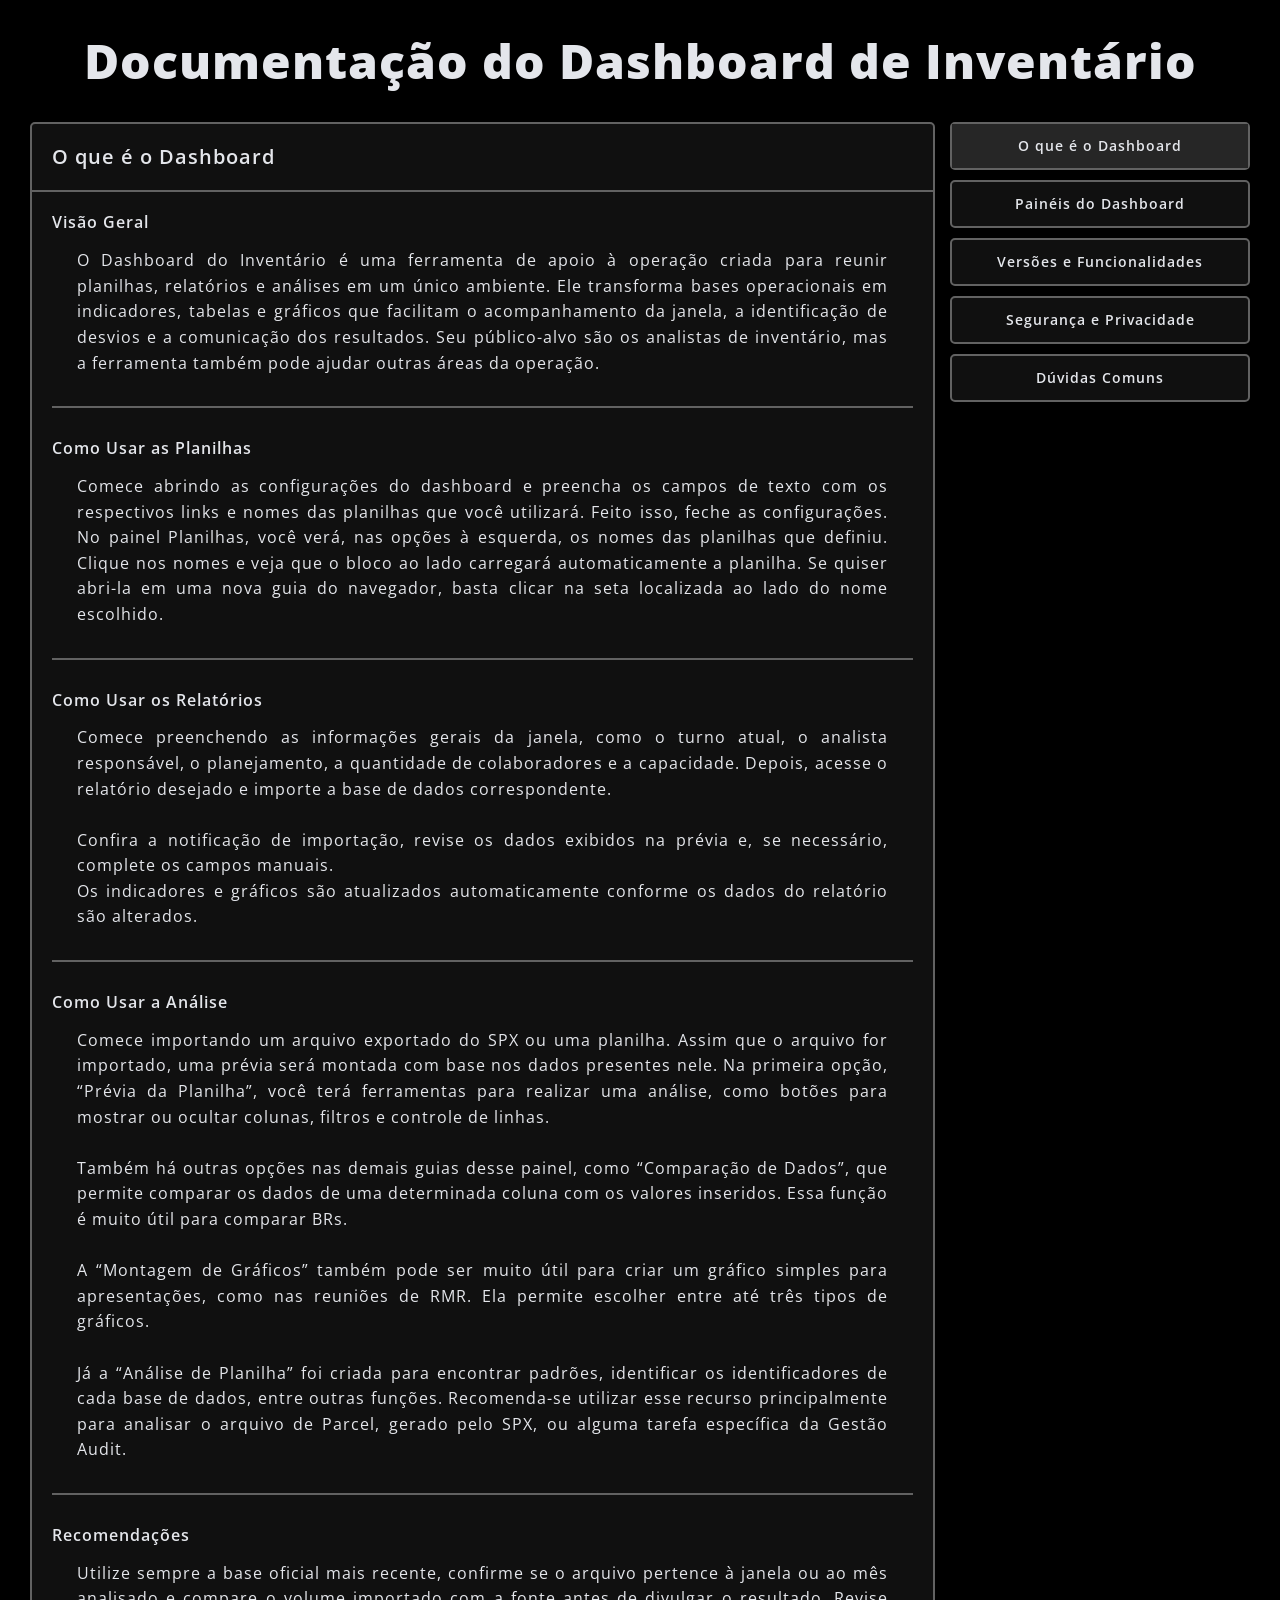
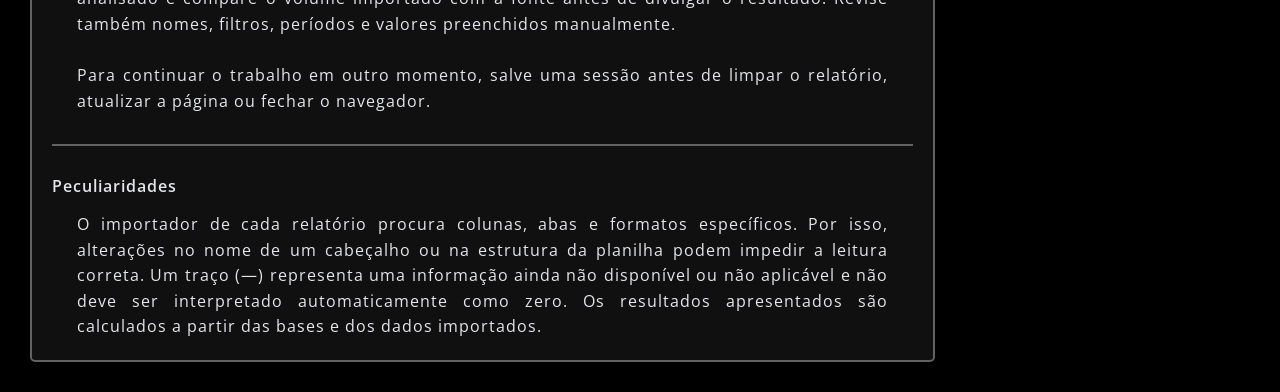
==== docs.html @ 28f61109 "update" ====
<!doctype html>
<html class="no-js" lang="pt-br">

    <!-- METADADOS DA PÁGINA -->

    <head>

        <!-- TAGS META -->

        <meta charset="utf-8" />
        <meta http-equiv="Content-Type" content="text/html; charset=utf-8" />
        <meta name="viewport" content="width=device-width, initial-scale=1.0" />
        <meta name="robots" content="nofollow, noindex, noimageindex, noarchive, nocache, nosnippet, notranslate" />

        <!-- TÍTULO DA PÁGINA -->

        <title>Documentação - Dashboard de Inventário</title>

        <!-- ICONE DO DASHBOARD -->

        <link rel="icon" href="images/geral-icons/hub-logo.svg">

        <!-- ARQUIVOS CSS -->

        <link rel="stylesheet" href="css/font-face.css">
        <link rel="stylesheet" href="css/reset-style.css">
        <link rel="stylesheet" href="css/dashboard-style.css">
        <link rel="stylesheet" href="css/docs.css">
    </head>	

    <!-- CONTEÚDO DA PÁGINA -->

    <body id="docs">

        <!--  -->

        <div class="main-title">
            <h1>Documentação do Dashboard de Inventário</h1>
        </div>

        <div class="flex-box-start">
            <div>
                <div class="tabs-content" data-tabs-content="docs-tabs">

                    <!-- DOCUMENTAÇÃO O QUE É DASHBOARD -->

                    <div class="tabs-panel is-active" id="docs-what-is-it">
                        <div class="title">
                            <h3>O que é o Dashboard</h3>
                        </div>

                        <div class="padding">
                            <div>
                                <h4>Visão Geral</h4>

                                <p>O Dashboard do Inventário é uma ferramenta de apoio à operação criada para reunir planilhas, relatórios e análises em um único ambiente. Ele transforma bases operacionais em indicadores, tabelas e gráficos que facilitam o acompanhamento da janela, a identificação de desvios e a comunicação dos resultados. Seu público-alvo são os analistas de inventário, mas a ferramenta também pode ajudar outras áreas da operação.</p>
                            </div>

                            <hr>

                            <div>
                                <h4>Como Usar as Planilhas</h4>

                                <p>Comece abrindo as configurações do dashboard e preencha os campos de texto com os respectivos links e nomes das planilhas que você utilizará. Feito isso, feche as configurações. No painel Planilhas, você verá, nas opções à esquerda, os nomes das planilhas que definiu. Clique nos nomes e veja que o bloco ao lado carregará automaticamente a planilha. Se quiser abri-la em uma nova guia do navegador, basta clicar na seta localizada ao lado do nome escolhido.</p>
                            </div>

                            <hr>
                            
                            <div>
                                <h4>Como Usar os Relatórios</h4>

                                <p>Comece preenchendo as informações gerais da janela, como o turno atual, o analista responsável, o planejamento, a quantidade de colaboradores e a capacidade. Depois, acesse o relatório desejado e importe a base de dados correspondente. <br><br>Confira a notificação de importação, revise os dados exibidos na prévia e, se necessário, complete os campos manuais. <br>Os indicadores e gráficos são atualizados automaticamente conforme os dados do relatório são alterados.</p>
                            </div>

                            <hr>

                            <div>
                                <h4>Como Usar a Análise</h4>

                                <p>Comece importando um arquivo exportado do SPX ou uma planilha. Assim que o arquivo for importado, uma prévia será montada com base nos dados presentes nele. Na primeira opção, “Prévia da Planilha”, você terá ferramentas para realizar uma análise, como botões para mostrar ou ocultar colunas, filtros e controle de linhas.

                                    <br><br>

                                Também há outras opções nas demais guias desse painel, como “Comparação de Dados”, que permite comparar os dados de uma determinada coluna com os valores inseridos. Essa função é muito útil para comparar BRs.

                                    <br><br>

                                A “Montagem de Gráficos” também pode ser muito útil para criar um gráfico simples para apresentações, como nas reuniões de RMR. Ela permite escolher entre até três tipos de gráficos.

                                <br><br>

                                Já a “Análise de Planilha” foi criada para encontrar padrões, identificar os identificadores de cada base de dados, entre outras funções. Recomenda-se utilizar esse recurso principalmente para analisar o arquivo de Parcel, gerado pelo SPX, ou alguma tarefa específica da Gestão Audit.

                                </p>
                            </div>

                            <hr>

                            <div>
                                <h4>Recomendações</h4>

                                <p>Utilize sempre a base oficial mais recente, confirme se o arquivo pertence à janela ou ao mês analisado e compare o volume importado com a fonte antes de divulgar o resultado. Revise também nomes, filtros, períodos e valores preenchidos manualmente.

                                <br><br>

                                Para continuar o trabalho em outro momento, salve uma sessão antes de limpar o relatório, atualizar a página ou fechar o navegador.</p>
                            </div>

                            <hr>

                            <div>
                                <h4>Peculiaridades</h4>

                                <p>O importador de cada relatório procura colunas, abas e formatos específicos. Por isso, alterações no nome de um cabeçalho ou na estrutura da planilha podem impedir a leitura correta. Um traço (—) representa uma informação ainda não disponível ou não aplicável e não deve ser interpretado automaticamente como zero. Os resultados apresentados são calculados a partir das bases e dos dados importados.</p>
                            </div>
                        </div>
                    </div>

                    <!-- DOCUMENTAÇÃO PAINÉIS DO DASHBOARD -->

                    <div class="tabs-panel" id="docs-panels">
                        <div class="title">
                            <h3>Painéis do Dashboard</h3>
                        </div>

                        <div class="padding">
                            <h4>Planilhas</h4>

                            <p>Reúne atalhos para planilhas operacionais utilizadas no dia a dia. O painel permite visualizar o conteúdo de uma planilha, fazer pequenas alterações e acessar links que direcionam às respectivas fontes externas no Google Planilhas. <br><br>O conteúdo dessas planilhas não é alterado de nenhuma forma pelo dashboard. Ele apenas abre uma janela do Google Planilhas dentro do painel, utilizando o link da planilha em tags HTML conhecidas como &lt;iframe&gt;. Toda alteração nas planilhas é feita por meio da plataforma do Google.

                            <br><br>

                            É responsabilidade do usuário do Dashboard do Inventário manter os links de suas respectivas planilhas sempre atualizados. O inventário de cada operação da Shopee possui suas próprias planilhas; por isso, cada operação deve mapear as suas para utilizar este painel.
                            </p>

                            <hr>

                            <div>
                                <h4>Relatórios</h4>

                                <p>É o núcleo operacional do dashboard, dividido em seis relatórios: Processamento, Expedição, Planejamento, Avarias e Perdas, Taxa de Perdas e Análise Geral. Cada um possui funções, atribuições e bases de dados específicas para importação, sejam elas do SPX ou de planilhas.

                                <br><br>

                                Processamento

                                <br><br>

                                Acompanha os descarregamentos de LHs, a mesa de recebimento e o desempenho dos recebedores, permitindo uma análise completa de todo o ciclo do processamento, desde o descarregamento do primeiro LH até o último pacote recebido pela operação, com dados do SPX.

                                <br><br>

                                Expedição

                                <br><br>

                                Oferece uma análise precisa de todo o processo de expedição. Apresenta o resumo da expedição, o ranking de conferentes, a análise de erros e as ocorrências categorizadas por rua, permitindo analisar detalhadamente o desempenho de cada uma.

                                <br><br>

                                Planejamento

                                <br><br>

                                Organiza LHs, TOs para segregação, operações na Collection Pool e indicadores de capacidade. Foi desenvolvido para planejar o volume da próxima janela de processamento, apresentando informações precisas sobre a quantidade de pacotes em cada LH e o total de backlog da janela anterior.

                                <br><br>

                                Avarias e Perdas

                                <br><br>Reaproveita a base de dados mantida pelos analistas de inventário para criar painéis visuais, consolidando ocorrências por período, origem, composição, situação e valores. O relatório gera gráficos e organiza os dados sobre avarias e perdas para uma análise mais completa.

                                <br><br>

                                Taxa de Perdas
                                    
                                <br><br>

                                Acompanha a composição mensal de avarias e perdas, permitindo uma análise mais ampla do desempenho do Hub.

                                <br><br>

                                Análise Geral
                                    
                                <br><br>
                                Combina os principais dados dos demais relatórios em uma visão geral da janela, funcionando como um grande resumo dos acontecimentos daquela janela. O conteúdo é gerado dinamicamente a partir do preenchimento dos relatórios anteriores.</p>
                            </div>

                            <hr>

                            <div>
                                <h4>Análises</h4>

                                <p>Permite explorar arquivos XLSX, XLS e CSV sem depender de um relatório predefinido. É possível visualizar a planilha, controlar as colunas exibidas, comparar dados, aplicar condições, calcular estatísticas e montar gráficos de colunas, linhas ou pizza.

                                <br><br>

                                As tabelas e os gráficos gerados também podem ser baixados para uso em outras análises.</p>
                            </div>

                            <hr>

                            <div>
                                <h4>Documentação</h4>

                                <p>Apresenta orientações sobre o funcionamento do dashboard, suas áreas, limitações e cuidados de uso. Este conteúdo acompanha a evolução da ferramenta e deve ser sempre consultado quando houver dúvidas sobre importações, interpretações ou sobre como usar uma função.</p>
                            </div>
                        </div>
                    </div>

                    <!-- DOCUMENTAÇÃO VERSÕES E FUNCIONALIDADES -->

                    <div class="tabs-panel" id="docs-versions">
                        <div class="title">
                            <h3>Versões e Funcionalidades</h3>
                        </div>

                        <div class="padding">
                            <div>
                                <h4>Versão Atual</h4>

                                <p>Esta documentação descreve o funcionamento completo do Dashboard do Inventário em sua primeira versão, 1.0.<br>Ela reúne os fluxos de Processamento, Expedição, Planejamento, Avarias e Perdas, Taxa de Perdas, Análise Geral e análise livre de planilhas.

                                <br><br>

                                Como o projeto continua evoluindo, nomes, regras de cálculo e formatos de arquivos aceitos podem receber ajustes.</p>
                            </div>

                            <hr>

                            <div>
                                <h4>Principais Funcionalidades</h4>

                                <p>Entre as funções disponíveis estão a importação de bases operacionais para o preenchimento automático de relatórios e a atualização de prévias, indicadores e rankings. Também estão disponíveis filtros por período, tabelas analíticas, gráficos interativos, cópia ou download de relatórios e salvamento da sessão de trabalho para uso posterior no próximo turno ou para consultas pontuais de determinadas janelas.</p>
                            </div>

                            <hr>

                            <div>
                                <h4>Compatibilidade das Bases</h4>

                                <p>Os formatos aceitos dependem do painel. Em geral, o dashboard trabalha com arquivos XLSX, XLS e CSV, mas cada importador possui regras próprias para localizar abas, cabeçalhos e colunas. Uma planilha pode abrir normalmente no Excel e, ainda assim, não ser reconhecida se sua estrutura não corresponder ao modelo esperado pela função que você está tentando utilizar.</p>
                            </div>
                        </div>
                    </div>

                    <!-- DOCUMENTAÇÃO SEGURANÇA E PRIVACIDADE -->

                    <div class="tabs-panel" id="docs-security">
                        <div class="title">
                            <h3>Segurança e Privacidade</h3>
                        </div>

                        <div class="padding">
                            <div>
                                <h4>Processamento dos Dados</h4>

                                <p>As bases importadas nos relatórios e nas análises são lidas pelo navegador para produzir as visualizações exibidas na página. O dashboard não deve ser tratado como um banco de dados permanente. Mantenha os arquivos oficiais em seus locais autorizados, utilize o salvamento de sessão apenas quando precisar preservar o trabalho realizado e mantenha o arquivo salvo somente nas máquinas corporativas da empresa ou nos drives das contas corporativas. O salvamento de sessão é opcional, e o arquivo gerado deve ser tratado como dado potencialmente sensível. Mesmo que sua leitura não seja fácil fora do dashboard, tenha responsabilidade com o arquivo salvo.</p>
                            </div>

                            <hr>

                            <div>
                                <h4>Informações Sensíveis</h4>

                                <p>Importe somente arquivos necessários para a análise e aos quais você tenha acesso autorizado. NÃO compartilhe sessões, imagens ou relatórios que contenham nomes, identificadores, rastreios ou informações operacionais com pessoas que não participem do processo ou que não possuam autorização para consultar tais informações.

                                <br><br>

                                O dashboard não envia, salva nem armazena nenhum tipo de informação em servidores externos e também não possui um banco de dados conectado ao sistema. Nenhuma informação sensível da empresa é enviada para outro local que não seja a própria máquina corporativa do usuário, e esses dados somente são baixados para a máquina local por meio das ações do usuário.

                                <br><br>
                                As planilhas exibidas no painel Planilhas são protegidas pelo login do Google. É necessário estar conectado à conta corporativa para visualizar suas informações. O dashboard funciona como se abrisse uma nova guia do navegador dentro do painel Planilhas, limitada à planilha cujo link foi fornecido pelo próprio usuário. O link, por si só, não concede acesso: sem uma conta corporativa autorizada, o conteúdo da planilha permanece indisponível.

                                </p>
                            </div>

                            <hr>

                            <div>
                                <h4>Permissões do Navegador</h4>

                                <p>Algumas ações no dashboard podem solicitar acesso à área de transferência ou iniciar downloads. 

                                <br><br>
                                Essas permissões são usadas para importar dados copiados, copiar relatórios e salvar arquivos gerados. Autorize apenas quando reconhecer a ação executada e confira o conteúdo antes de compartilhá-lo.</p>
                            </div>

                            <hr>

                            <div>
                                <h4>Serviços Externos</h4>
                                <p>Os atalhos de planilhas abrem serviços externos. Esses serviços possuem suas próprias regras de acesso, armazenamento e privacidade.

                                <br><br>
                                O dashboard não controla as permissões desses serviços. Utilize sempre sua conta corporativa autorizada.</p>
                            </div>
                        </div>
                    </div>

                    <!-- DOCUMENTAÇÃO DÚVIDAS COMUNS -->

                    <div class="tabs-panel" id="docs-doubts">
                        <div class="title">
                            <h3>Dúvidas Comuns</h3>
                        </div>

                        <div class="padding">
                            <div>
                                <h4>Por que meu arquivo não foi importado?</h4>

                                <p>Verifique o formato do arquivo, o nome da aba, os cabeçalhos obrigatórios e se a base pertence ao relatório selecionado. Leia também a mensagem exibida na barra de notificações, pois ela normalmente indica a coluna, aba ou informação que não foi encontrada.</p>
                            </div>

                            <hr>

                            <div>
                                <h4>O que significa o traço nos indicadores?</h4>

                                <p>O traço (—) indica que o dashboard ainda não possui dados suficientes para calcular ou exibir aquela informação. Ele pode representar um campo não preenchido, uma base ainda não importada ou um cálculo que não se aplica ao período analisado.</p>
                            </div>

                            <hr>

                            <div>
                                <h4>Por que alguns campos começam desativados?</h4>

                                <p>Determinados controles dependem da importação ou da seleção de dados anteriores. Eles são habilitados automaticamente quando o dashboard identifica as informações necessárias, evitando preenchimentos incompatíveis com a base em uso.</p>
                            </div>

                            <hr>

                            <div>
                                <h4>Os dados podem ser recuperados depois de fechar a página?</h4>

                                <p>Apenas se a sessão tiver sido salva antes do fechamento. A atualização da página, a limpeza de um relatório ou o encerramento do navegador podem descartar informações que ainda não foram exportadas. Salve a sessão sempre que precisar interromper e continuar o trabalho.</p>
                            </div>

                            <hr>

                            <div>
                                <h4>Por que os números mudam quando seleciono outro período?</h4>

                                <p>Nos painéis com filtros temporais, a seleção atualiza os cards, gráficos e tabelas relacionados ao mesmo conjunto de dados. Essa sincronização permite comparar períodos sem misturar informações de intervalos diferentes.</p>
                            </div>

                            <hr>

                            <div>
                                <h4>Qual o contato para suporte?</h4>

                                <p>Você pode falar diretamente com Lucas Campos Junqueira por meio do <a class="link" href="https://chat.whatsapp.com/Kr5rdRRfJjiKbzHhPK3geA">WhatsApp de contato ↗</a>.
                                
                                <br>
                                <br>

                                Ou por e-mail: lukejunqueira@hotmail.com ou the.luke.junqueira@gmail.com

                                </p>
                            </div>
                        </div>
                    </div>
                </div>
            </div>

            <ul class="tabs" data-tabs id="docs-tabs">
                <li class="tabs-title is-active">
                    <a href="#docs-what-is-it">O que é o Dashboard</a>
                </li>

                <li class="tabs-title">
                    <a href="#docs-panels">Painéis do Dashboard</a>
                </li>

                <li class="tabs-title">
                    <a href="#docs-versions">Versões e Funcionalidades</a>
                </li>

                <li class="tabs-title">
                    <a href="#docs-security">Segurança e Privacidade</a>
                </li>

                <li class="tabs-title">
                    <a href="#docs-doubts">Dúvidas Comuns</a>
                </li>
            </ul>
        </div>

        <!-- JS - BARRA DE CARREGAMENTO -->  

        <script src="js/pace.min.js" async></script>

        <!-- JS - VERSÃO DO JQUERY -->  

        <script src="js/jquery/jquery-3.2.1.min.js"></script>

        <!-- JS - RECURSOS DO FOUNDATION -->  

        <script src="js/foundation/foundation.min.js" defer></script>

        <!-- PONTO DE ENTRADA DA APLICAÇÃO -->

        <script src="js/foundation/app.js" defer></script>
    </body>
</html>
---- css/font-face.css ----
/* CHAMADA DAS FONTES */

    @font-face {
        font-family: 'Open Sans';
        font-style: normal;
        font-weight: 400;
        font-stretch: normal;
        font-display: swap;
        src: url(../text-fonts/open-sans/memSYaGs126MiZpBA-UvWbX2vVnXBbObj2OVZyOOSr4dVJWUgsjZ0B4taVIGxA.woff2) format('woff2');
        unicode-range: U+0460-052F, U+1C80-1C88, U+20B4, U+2DE0-2DFF, U+A640-A69F, U+FE2E-FE2F;
    }
    @font-face {
        font-family: 'Open Sans';
        font-style: normal;
        font-weight: 400;
        font-stretch: normal;
        font-display: swap;
        src: url(../text-fonts/open-sans/memSYaGs126MiZpBA-UvWbX2vVnXBbObj2OVZyOOSr4dVJWUgsjZ0B4kaVIGxA.woff2) format('woff2');
        unicode-range: U+0301, U+0400-045F, U+0490-0491, U+04B0-04B1, U+2116;
    }
    @font-face {
        font-family: 'Open Sans';
        font-style: normal;
        font-weight: 400;
        font-stretch: normal;
        font-display: swap;
        src: url(../text-fonts/open-sans/memSYaGs126MiZpBA-UvWbX2vVnXBbObj2OVZyOOSr4dVJWUgsjZ0B4saVIGxA.woff2) format('woff2');
        unicode-range: U+1F00-1FFF;
    }
    @font-face {
        font-family: 'Open Sans';
        font-style: normal;
        font-weight: 400;
        font-stretch: normal;
        font-display: swap;
        src: url(../text-fonts/open-sans/memSYaGs126MiZpBA-UvWbX2vVnXBbObj2OVZyOOSr4dVJWUgsjZ0B4jaVIGxA.woff2) format('woff2');
        unicode-range: U+0370-03FF;
    }
    @font-face {
        font-family: 'Open Sans';
        font-style: normal;
        font-weight: 400;
        font-stretch: normal;
        font-display: swap;
        src: url(../text-fonts/open-sans/memSYaGs126MiZpBA-UvWbX2vVnXBbObj2OVZyOOSr4dVJWUgsjZ0B4iaVIGxA.woff2) format('woff2');
        unicode-range: U+0590-05FF, U+200C-2010, U+20AA, U+25CC, U+FB1D-FB4F;
    }
    @font-face {
        font-family: 'Open Sans';
        font-style: normal;
        font-weight: 400;
        font-stretch: normal;
        font-display: swap;
        src: url(../text-fonts/open-sans/memSYaGs126MiZpBA-UvWbX2vVnXBbObj2OVZyOOSr4dVJWUgsjZ0B4vaVIGxA.woff2) format('woff2');
        unicode-range: U+0102-0103, U+0110-0111, U+0128-0129, U+0168-0169, U+01A0-01A1, U+01AF-01B0, U+0300-0301, U+0303-0304, U+0308-0309, U+0323, U+0329, U+1EA0-1EF9, U+20AB;
    }
    @font-face {
        font-family: 'Open Sans';
        font-style: normal;
        font-weight: 400;
        font-stretch: normal;
        font-display: swap;
        src: url(../text-fonts/open-sans/memSYaGs126MiZpBA-UvWbX2vVnXBbObj2OVZyOOSr4dVJWUgsjZ0B4uaVIGxA.woff2) format('woff2');
        unicode-range: U+0100-02AF, U+0304, U+0308, U+0329, U+1E00-1E9F, U+1EF2-1EFF, U+2020, U+20A0-20AB, U+20AD-20CF, U+2113, U+2C60-2C7F, U+A720-A7FF;
    }
    @font-face {
        font-family: 'Open Sans';
        font-style: normal;
        font-weight: 400;
        font-stretch: normal;
        font-display: swap;
        src: url(../text-fonts/open-sans/memSYaGs126MiZpBA-UvWbX2vVnXBbObj2OVZyOOSr4dVJWUgsjZ0B4gaVI.woff2) format('woff2');
        unicode-range: U+0000-00FF, U+0131, U+0152-0153, U+02BB-02BC, U+02C6, U+02DA, U+02DC, U+0304, U+0308, U+0329, U+2000-206F, U+2074, U+20AC, U+2122, U+2191, U+2193, U+2212, U+2215, U+FEFF, U+FFFD;
    }
    @font-face {
        font-family: 'Open Sans';
        font-style: normal;
        font-weight: 600;
        font-stretch: normal;
        font-display: swap;
        src: url(../text-fonts/open-sans/memSYaGs126MiZpBA-UvWbX2vVnXBbObj2OVZyOOSr4dVJWUgsgH1x4taVIGxA.woff2) format('woff2');
        unicode-range: U+0460-052F, U+1C80-1C88, U+20B4, U+2DE0-2DFF, U+A640-A69F, U+FE2E-FE2F;
    }
    @font-face {
        font-family: 'Open Sans';
        font-style: normal;
        font-weight: 600;
        font-stretch: normal;
        font-display: swap;
        src: url(../text-fonts/open-sans/memSYaGs126MiZpBA-UvWbX2vVnXBbObj2OVZyOOSr4dVJWUgsgH1x4kaVIGxA.woff2) format('woff2');
        unicode-range: U+0301, U+0400-045F, U+0490-0491, U+04B0-04B1, U+2116;
    }
    @font-face {
        font-family: 'Open Sans';
        font-style: normal;
        font-weight: 600;
        font-stretch: normal;
        font-display: swap;
        src: url(../text-fonts/open-sans/memSYaGs126MiZpBA-UvWbX2vVnXBbObj2OVZyOOSr4dVJWUgsgH1x4saVIGxA.woff2) format('woff2');
        unicode-range: U+1F00-1FFF;
    }
    @font-face {
        font-family: 'Open Sans';
        font-style: normal;
        font-weight: 600;
        font-stretch: normal;
        font-display: swap;
        src: url(../text-fonts/open-sans/memSYaGs126MiZpBA-UvWbX2vVnXBbObj2OVZyOOSr4dVJWUgsgH1x4jaVIGxA.woff2) format('woff2');
        unicode-range: U+0370-03FF;
    }
    @font-face {
        font-family: 'Open Sans';
        font-style: normal;
        font-weight: 600;
        font-stretch: normal;
        font-display: swap;
        src: url(../text-fonts/open-sans/memSYaGs126MiZpBA-UvWbX2vVnXBbObj2OVZyOOSr4dVJWUgsgH1x4iaVIGxA.woff2) format('woff2');
        unicode-range: U+0590-05FF, U+200C-2010, U+20AA, U+25CC, U+FB1D-FB4F;
    }
    @font-face {
        font-family: 'Open Sans';
        font-style: normal;
        font-weight: 600;
        font-stretch: normal;
        font-display: swap;
        src: url(../text-fonts/open-sans/memSYaGs126MiZpBA-UvWbX2vVnXBbObj2OVZyOOSr4dVJWUgsgH1x4vaVIGxA.woff2) format('woff2');
        unicode-range: U+0102-0103, U+0110-0111, U+0128-0129, U+0168-0169, U+01A0-01A1, U+01AF-01B0, U+0300-0301, U+0303-0304, U+0308-0309, U+0323, U+0329, U+1EA0-1EF9, U+20AB;
    }
    @font-face {
        font-family: 'Open Sans';
        font-style: normal;
        font-weight: 600;
        font-stretch: normal;
        font-display: swap;
        src: url(../text-fonts/open-sans/memSYaGs126MiZpBA-UvWbX2vVnXBbObj2OVZyOOSr4dVJWUgsgH1x4uaVIGxA.woff2) format('woff2');
        unicode-range: U+0100-02AF, U+0304, U+0308, U+0329, U+1E00-1E9F, U+1EF2-1EFF, U+2020, U+20A0-20AB, U+20AD-20CF, U+2113, U+2C60-2C7F, U+A720-A7FF;
    }
    @font-face {
        font-family: 'Open Sans';
        font-style: normal;
        font-weight: 600;
        font-stretch: normal;
        font-display: swap;
        src: url(../text-fonts/open-sans/memSYaGs126MiZpBA-UvWbX2vVnXBbObj2OVZyOOSr4dVJWUgsgH1x4gaVI.woff2) format('woff2');
        unicode-range: U+0000-00FF, U+0131, U+0152-0153, U+02BB-02BC, U+02C6, U+02DA, U+02DC, U+0304, U+0308, U+0329, U+2000-206F, U+2074, U+20AC, U+2122, U+2191, U+2193, U+2212, U+2215, U+FEFF, U+FFFD;
    }
    @font-face {
        font-family: 'Open Sans';
        font-style: normal;
        font-weight: 800;
        font-stretch: normal;
        font-display: swap;
        src: url(../text-fonts/open-sans/memSYaGs126MiZpBA-UvWbX2vVnXBbObj2OVZyOOSr4dVJWUgshZ1x4taVIGxA.woff2) format('woff2');
        unicode-range: U+0460-052F, U+1C80-1C88, U+20B4, U+2DE0-2DFF, U+A640-A69F, U+FE2E-FE2F;
    }
    @font-face {
        font-family: 'Open Sans';
        font-style: normal;
        font-weight: 800;
        font-stretch: normal;
        font-display: swap;
        src: url(../text-fonts/open-sans/memSYaGs126MiZpBA-UvWbX2vVnXBbObj2OVZyOOSr4dVJWUgshZ1x4kaVIGxA.woff2) format('woff2');
        unicode-range: U+0301, U+0400-045F, U+0490-0491, U+04B0-04B1, U+2116;
    }
    @font-face {
        font-family: 'Open Sans';
        font-style: normal;
        font-weight: 800;
        font-stretch: normal;
        font-display: swap;
        src: url(../text-fonts/open-sans/memSYaGs126MiZpBA-UvWbX2vVnXBbObj2OVZyOOSr4dVJWUgshZ1x4saVIGxA.woff2) format('woff2');
        unicode-range: U+1F00-1FFF;
    }
    @font-face {
        font-family: 'Open Sans';
        font-style: normal;
        font-weight: 800;
        font-stretch: normal;
        font-display: swap;
        src: url(../text-fonts/open-sans/memSYaGs126MiZpBA-UvWbX2vVnXBbObj2OVZyOOSr4dVJWUgshZ1x4jaVIGxA.woff2) format('woff2');
        unicode-range: U+0370-03FF;
    }
    @font-face {
        font-family: 'Open Sans';
        font-style: normal;
        font-weight: 800;
        font-stretch: normal;
        font-display: swap;
        src: url(../text-fonts/open-sans/memSYaGs126MiZpBA-UvWbX2vVnXBbObj2OVZyOOSr4dVJWUgshZ1x4iaVIGxA.woff2) format('woff2');
        unicode-range: U+0590-05FF, U+200C-2010, U+20AA, U+25CC, U+FB1D-FB4F;
    }
    @font-face {
        font-family: 'Open Sans';
        font-style: normal;
        font-weight: 800;
        font-stretch: normal;
        font-display: swap;
        src: url(../text-fonts/open-sans/memSYaGs126MiZpBA-UvWbX2vVnXBbObj2OVZyOOSr4dVJWUgshZ1x4vaVIGxA.woff2) format('woff2');
        unicode-range: U+0102-0103, U+0110-0111, U+0128-0129, U+0168-0169, U+01A0-01A1, U+01AF-01B0, U+0300-0301, U+0303-0304, U+0308-0309, U+0323, U+0329, U+1EA0-1EF9, U+20AB;
    }
    @font-face {
        font-family: 'Open Sans';
        font-style: normal;
        font-weight: 800;
        font-stretch: normal;
        font-display: swap;
        src: url(../text-fonts/open-sans/memSYaGs126MiZpBA-UvWbX2vVnXBbObj2OVZyOOSr4dVJWUgshZ1x4uaVIGxA.woff2) format('woff2');
        unicode-range: U+0100-02AF, U+0304, U+0308, U+0329, U+1E00-1E9F, U+1EF2-1EFF, U+2020, U+20A0-20AB, U+20AD-20CF, U+2113, U+2C60-2C7F, U+A720-A7FF;
    }
    @font-face {
        font-family: 'Open Sans';
        font-style: normal;
        font-weight: 800;
        font-stretch: normal;
        font-display: swap;
        src: url(../text-fonts/open-sans/memSYaGs126MiZpBA-UvWbX2vVnXBbObj2OVZyOOSr4dVJWUgshZ1x4gaVI.woff2) format('woff2');
        unicode-range: U+0000-00FF, U+0131, U+0152-0153, U+02BB-02BC, U+02C6, U+02DA, U+02DC, U+0304, U+0308, U+0329, U+2000-206F, U+2074, U+20AC, U+2122, U+2191, U+2193, U+2212, U+2215, U+FEFF, U+FFFD;
    }
---- css/dashboard-style.css ----
/* ESTILOS BASE */

    /* TEMAS DE CORES */

    :root {
        --color-body: #000000;
        --color-container: #101010;
        --color-container-iframe: #fff;
        --color-container-houver: #262626;
        --color-container-focus: #262626;
        --color-border: #626262;
        --color-text: #e4e6eb;
        --color-table-title: #262626;
        --color-table-th: #262626;
        --color-table-tr: #1b1b1b;
        --color-button: #e4e6eb;
        --color-button-text: #000000;
        --color-gray-p: #a8a9ad;
        --color-progress-bar: #3e3e3e;
        --color-close-button: #8f8d8d;
    }

    /* DOCUMENTO */

        body {
            color: var(--color-text);
            background-color: var(--color-body);
            font-weight: normal;
            line-height: 1.5;
            -webkit-font-smoothing: antialiased;
            -moz-osx-font-smoothing: grayscale;
        }

    /* MÍDIA */

        img {
            display: inline-block;
            max-width: 100%;
            height: auto;
            vertical-align: middle;
            -ms-interpolation-mode: bicubic;
        }

    /* TIPOGRAFIA */

        h1, .h1, h2, .h2, h3, .h3, h4, .h4, h5, .h5, h6, .h6 {
            color: var(--color-text);
            letter-spacing: 1px;
            font-style: normal;
            text-rendering: optimizeLegibility;
            font-family: 'Open Sans', sans-serif;
        }
        h1, .h1 {
            font-size: 3rem;
            line-height: 1.3;
            margin-top: 0;
            margin-bottom: 0.5rem;
            font-weight: 800;
        }
        h2, .h2 {
            font-size: 32px;
            line-height: 1.3;
            margin-top: 0;
            font-weight: 800;
            margin-bottom: 0.5rem;
        }
        h3, .h3 {
            font-size: 20px;
            line-height: 1.3;
            margin-top: 0;
            margin-bottom: 0.5rem;
            font-weight: 600;
        }
        h4, .h4 {
            font-size: 16px;
            line-height: 1.3;
            margin-top: 0;
            margin-bottom: 0.5rem;
            font-weight: 600;
        }
        h5, .h5 {
            font-size: 1.0625rem;
            line-height: 1.3;
            margin-top: 0;
            margin-bottom: 0.5rem;
            font-weight: 600;
        }
        h6, .h6 {
            font-size: 1rem;
            line-height: 1.3;
            margin-top: 0;
            margin-bottom: 0.5rem;
        }

        p {
            margin-bottom: 20px;
            line-height: 1.6;
            color: var(--color-text);
            text-align: left;
            font-size: 16px;
            letter-spacing: 1px;
            font-family: 'Open Sans', sans-serif;
            font-weight: 400;
            text-rendering: optimizeLegibility;
        }
        em, i {
            font-style: italic;
            line-height: inherit;
        }
        strong, b {
            font-weight: bold;
            line-height: inherit;
        }

    /* LINKS */

        a {
            font-size: 14px;
            color: var(--color-text);
            font-family: 'Open Sans', sans-serif;
            font-weight: 600;
            text-decoration: none;
            cursor: pointer;
            letter-spacing: 1px;
            line-height: inherit;
            outline: none;
        }
        a:hover, a:focus {
            color: var(--color-text);
        }
        .link:hover, .link:focus {
            color: #2284c5 !important;
        }

    /* LISTAS E DIVISORES */

        ul, ol, dl {
            margin: 0;
            list-style-position: outside;
            line-height: 1.6;
        }
        li {
            font-size: 14px;
            color: var(--color-text);
            letter-spacing: 1px;
            font-family: 'Open Sans', sans-serif;
            font-weight: 400;
        }
        ul {
            margin-left: 0;
            list-style-type: none;
        }
        ol {
            margin-left: 1.25rem;
        }
        ul ul, ol ul, ul ol, ol ol {
            margin-left: 0;
            margin-bottom: 0;
            color: var(--color-gray-p);
        }

        hr {
            clear: both;
            max-width: 75rem;
            height: 0;
            margin: 30px auto;
            border-top: 0;
            border-right: 0;
            border-bottom: 2px solid var(--color-border);
            border-left: 0;
        }

    /* RÓTULOS */

        label {
            display: block;
            margin: 0;
            font-size: 16px;
            line-height: 1.2;
            color: var(--color-text);
            font-family: 'Open Sans', sans-serif;
            font-weight: 600;
            letter-spacing: 1px;
        }

    /* ELEMENTOS E ESTADOS GERAIS */

        iframe {
            width: 100%;
            height: 100%;
        }
        .foundation-mq {
            font-family: "small=0em&medium=40em&large=64em&xlarge=75em&xxlarge=90em";
        }

    /* TABELAS */

        table {
            width: 100%;
            margin: 0;
            border-radius: 0;
            color: var(--color-text);
            letter-spacing: 1px;
        }
        table thead, table tbody, table tfoot {
            border: none;
        }
        table caption {
            font-family: 'Open Sans', sans-serif;
            padding: 0.5rem 0.625rem 0.625rem;
            font-weight: 600;
            letter-spacing: 1.5px;
            font-size: 15px;
            background-color: var(--color-table-th);
            border-right: 1px solid var(--color-border);
            border-left: 1px solid var(--color-border);
            border-top: 1px solid var(--color-border);
        }
        table thead {
            color: var(--color-text);
        }
        table tfoot {
            background: var(--color-container);
            color: var(--color-body);
        }
        table thead tr, table tfoot tr {
            background: transparent;
            border: none;
        }
        tr {
            border-top: 1px solid var(--color-border);
        }
        table thead th, table thead td, table tfoot th, table tfoot td {
            padding: 15px 20px;
            font-size: 14px;
            text-align: center;
            font-family: 'Open Sans', sans-serif;
            font-weight: 400;
            background: transparent;
            letter-spacing: 1px;
        }
        table tbody th, table tbody td {
            padding: 10px 0;
            font-size: 14px;
            font-family: 'Open Sans', sans-serif;
            font-weight: 400;
            background: transparent;
            text-align: center;
        }
        table tbody tr:nth-child(even) {
            border-bottom: 0;
        }
        table.unstriped tbody {
            background-color: var(--color-container);
        }
        table.unstriped tbody tr {
            border-bottom: 1px solid var(--color-border);
            background-color: var(--color-container);
        }

    /* SELECTS */
        
        select {
            margin-bottom: 0;
            text-align: center;
            font-size: 1rem;
            line-height: 1.5;
            box-shadow: inset 0 1px 2px var(--color-container);
            border-radius: 5px;
            color: var(--color-text);
            background-color: var(--color-container);
            border: 1px solid var(--color-border);
            height: 50px;
            letter-spacing: 1px;
            padding: 0.5rem 20px 0.5rem 20px;
            transition: background-color 0.3s ease;
            font-family: 'Open Sans', sans-serif;
            font-weight: 400;
            background-image: url("data:image/svg+xml;utf8,<svg xmlns='http://www.w3.org/2000/svg' version='1.1' width='32' height='24' viewBox='0 0 32 24'><polygon points='0,0 32,0 16,24' style='fill: rgb%28138, 138, 138%29'></polygon></svg>");
            background-origin: content-box;
            background-position: right -5px center;
            background-repeat: no-repeat;
            background-size: 9px 6px;
            padding-right: 1.5rem;
            -webkit-appearance: none;
            -moz-appearance: none;
            appearance: none;  
        }
        select:focus {
            outline: none;
            background-color: var(--color-container-focus);
            color: var(--color-text);
            transition: background-color 0s;
        }
        select:disabled {
            background-color: var(--color-container);
            cursor: not-allowed;
        }
        select::-ms-expand {
            display: none;
        }
        select[multiple] {
            height: auto;
            background-image: none;
        }
        @media screen and (min-width: 0\0) {
            select {
                background-image: url("[data-uri]"); 
            }
        }

    /* CAMPOS DE ENTRADA */

        [type='text'], [type='password'], [type='date'], [type='datetime'], [type='datetime-local'], [type='month'], [type='week'], [type='email'], [type='number'], [type='search'], [type='tel'], [type='time'], [type='url'], [type='color'], textarea {
            display: block;
            box-sizing: border-box;
            width: 100%;
            margin-bottom: 0;
            font-size: 14px;
            line-height: 1.5;
            box-shadow: none;
            border-radius: 5px;
            color: var(--color-text);
            background-color: var(--color-container);
            border: 1px solid var(--color-border);
            letter-spacing: 1px;
            padding: 10px;
            transition: background-color 0.3s ease;
            font-family: 'Open Sans', sans-serif;
            font-weight: 400;
            -webkit-appearance: none;
            -moz-appearance: none;
            appearance: none;
        }
        [type='text']:focus, [type='password']:focus, [type='date']:focus, [type='datetime']:focus, [type='datetime-local']:focus, [type='month']:focus, [type='week']:focus, [type='email']:focus, [type='number']:focus, [type='search']:focus, [type='tel']:focus, [type='time']:focus, [type='url']:focus, [type='color']:focus, textarea:focus {
            outline: none;
            color: var(--color-text);
        }
        [type='email'] {
            text-transform: lowercase;
        }
        textarea {
            max-width: 100%;
        }
        textarea[rows] {
            height: auto;
        }
        input::-webkit-input-placeholder, textarea::-webkit-input-placeholder {
            color: var(--color-gray-p);
            text-transform: initial;
        }
        input::-moz-placeholder, textarea::-moz-placeholder {
            color: var(--color-gray-p);
        }
        input:-ms-input-placeholder, textarea:-ms-input-placeholder {
            color: var(--color-gray-p);
        }
        input::placeholder, textarea::placeholder {
            color: var(--color-gray-p);
        }
        input:disabled, textarea:disabled {
            cursor: not-allowed;
        }
        input::-webkit-calendar-picker-indicator {
            display: none;
        }
        input:disabled, textarea:disabled {
            cursor: not-allowed;
            opacity: 0.5;
        }
        input[type=number]::-webkit-inner-spin-button {
            -webkit-appearance: none;
        }
        input[type=number] {
            -moz-appearance: textfield;
            appearance: textfield;
        }
        textarea:disabled, textarea[readonly] {
            cursor: not-allowed;
            margin-bottom: 0px;
        }
        [type='submit'], [type='button'] {
            -webkit-appearance: none;
            -moz-appearance: none;
            appearance: none;
        }
        [type='checkbox'] + label, [type='radio'] + label {
            display: inline-block;
            vertical-align: baseline;
        }
        [type='checkbox'] + label[for], [type='radio'] + label[for] {
            cursor: pointer;
        }
        [type='file'] {
            width: 100%;
        }

        /* BOTÕES */

            .button-support {
                height: 55px;
                overflow: hidden;
            }
            .button-support .button{
                width: 100%;
            }
            .button {
                min-height: 40px;
                font-size: 14px;
                padding: 10px 15px;
                border-radius: 5px;
                color: var(--color-button-text);
                background-color: var(--color-button);
                border-bottom: 6px solid var(--color-border);
                cursor: pointer;
                display: inline-block;
                letter-spacing: 1px;
                outline: none;
                line-height: 1;
                position: relative;
                text-align: center;
                font-family: 'Open Sans', sans-serif;
                font-weight: 600;
                user-select: none;
            }
            .button:not(:disabled):after {
                content: '';
                position: absolute;
                z-index: -1;
                -webkit-transition: all 0.3s;
                -moz-transition: all 0.3s;
                transition: all 0.3s;
            }
            .button:not(:disabled):hover, .button:not(:disabled):focus {
                color: var(--color-body);
                background-color: var(--color-button);
                border-radius: 5px;
                top: 2px;
            }
            .button:not(:disabled):active {
                border-radius: 5px;
                top: 6px;
            }
            button:disabled,
            .button:disabled {
                opacity: 0.5;
                cursor: not-allowed !important;
            }
            .two-buttons {
                width: 100%;
                height: 55px;
                margin-top: 20px;
                overflow: hidden;
            }
            .two-buttons .button {
                width: 49%;
            }
            .link-button {
                display: inline-block;
                vertical-align: middle;
                padding: 15px 15px;
                -webkit-appearance: none;
                border-radius: 5px;
                transition: background-color 0.25s ease-out, color 0.25s ease-out;
                font-size: 16px;
                line-height: 1;
                text-align: center;
                cursor: pointer;
                letter-spacing: 1px;
                border: 2px solid var(--color-button);
                color: var(--color-button);
                font-family: 'Open Sans', sans-serif;
                font-weight: 600;
            }
            .link-button:last-of-type {
                margin-right: 0px;
            }

/* UTILITÁRIOS */

    /* VISIBILIDADE */

        .hide {
            display: none !important;
        }

        .invisible {
            visibility: hidden;
        }

        .is-visible {
            display: block !important;
        }

        .is-hidden {
            display: none !important;
        }

    /* CONTAINERS FLEXÍVEIS */

        .flex-box-between,
        .flex-box-start,
        .flex-box-end,
        .flex-box-center,
        .flex-box-around,
        .two-buttons {
            display: -webkit-flex;
            display: flex;
            -webkit-flex-wrap: wrap;
            flex-wrap: wrap;
        }

        .flex-box-between,
        .two-buttons {
            -webkit-justify-content: space-between;
            justify-content: space-between;
        }

        .flex-box-start {
            -webkit-justify-content: flex-start;
            justify-content: flex-start;
        }

        .flex-box-end {
            -webkit-justify-content: flex-end;
            justify-content: flex-end;
        }

        .flex-box-center {
            -webkit-justify-content: center;
            justify-content: center;
        }

        .flex-box-around {
            -webkit-justify-content: space-around;
            justify-content: space-around;
        }

        .flex-box-full-center {
            display: -webkit-flex;
            display: flex;
            -webkit-flex-direction: column;
            flex-direction: column;
            -webkit-align-items: stretch;
            align-items: center;
            align-content: center;
            justify-content: center;
        }

        .flex-box-column {
            display: -webkit-flex;
            display: flex;
            -webkit-flex-direction: column;
            flex-direction: column;
            -webkit-align-items: stretch;
            align-items: stretch;
        }

/* BARRAS DE ROLAGEM */

    .select2-results__options::-webkit-scrollbar-track,
    .main-structure #spreadsheets .tabs::-webkit-scrollbar-track,
    #statisticsVisibleColumns::-webkit-scrollbar-track,
    .statistics-table-container::-webkit-scrollbar-track,
    #statisticsAnalysisColumnSelector #statisticsAnalysisColumns::-webkit-scrollbar-track,
    .statistics-summary-block::-webkit-scrollbar-track,
    textarea::-webkit-scrollbar-track,
    .comparison-table::-webkit-scrollbar-track,
    #driveFiles::-webkit-scrollbar-track {
        background-color: transparent;
    }

    .select2-results__options::-webkit-scrollbar,
    .main-structure #spreadsheets .tabs::-webkit-scrollbar,
    #statisticsVisibleColumns::-webkit-scrollbar,
    .statistics-table-container::-webkit-scrollbar,
    #statisticsAnalysisColumnSelector #statisticsAnalysisColumns::-webkit-scrollbar,
    .statistics-summary-block::-webkit-scrollbar,
    textarea::-webkit-scrollbar,
    .comparison-table::-webkit-scrollbar,
    #driveFiles::-webkit-scrollbar {
        width: 5px;
    }

    .select2-results__options::-webkit-scrollbar,
    #statisticsVisibleColumns::-webkit-scrollbar,
    .statistics-table-container::-webkit-scrollbar,
    .statistics-summary-block::-webkit-scrollbar {
        background-color: transparent;
    }

    .main-structure #spreadsheets .tabs::-webkit-scrollbar,
    #statisticsAnalysisColumnSelector #statisticsAnalysisColumns::-webkit-scrollbar,
    textarea::-webkit-scrollbar,
    .comparison-table::-webkit-scrollbar,
    #driveFiles::-webkit-scrollbar {
        background: transparent;
    }

    .statistics-table-container::-webkit-scrollbar,
    .statistics-summary-block::-webkit-scrollbar {
        height: 5px;
    }

    .select2-results__options::-webkit-scrollbar-thumb,
    .main-structure #spreadsheets .tabs::-webkit-scrollbar-thumb,
    #statisticsVisibleColumns::-webkit-scrollbar-thumb,
    .statistics-table-container::-webkit-scrollbar-thumb,
    #statisticsAnalysisColumnSelector #statisticsAnalysisColumns::-webkit-scrollbar-thumb,
    .statistics-summary-block::-webkit-scrollbar-thumb,
    textarea::-webkit-scrollbar-thumb,
    .comparison-table::-webkit-scrollbar-thumb,
    #driveFiles::-webkit-scrollbar-thumb {
        border-radius: 5px;
    }

    .select2-results__options::-webkit-scrollbar-thumb,
    #statisticsVisibleColumns::-webkit-scrollbar-thumb,
    .statistics-table-container::-webkit-scrollbar-thumb,
    .statistics-summary-block::-webkit-scrollbar-thumb {
        background-color: var(--color-border);
    }

    .main-structure #spreadsheets .tabs::-webkit-scrollbar-thumb,
    #statisticsAnalysisColumnSelector #statisticsAnalysisColumns::-webkit-scrollbar-thumb,
    textarea::-webkit-scrollbar-thumb,
    .comparison-table::-webkit-scrollbar-thumb,
    #driveFiles::-webkit-scrollbar-thumb {
        background: var(--color-border);
    }

/* COMPONENTES */

    /* BARRA DE CARREGAMENTO */

        .pace {
            -webkit-pointer-events: none;
            pointer-events: none;
            -webkit-user-select: none;
            -moz-user-select: none;
            user-select: none;
        }

        .pace-inactive {
            display: none;
        }

        .pace .pace-progress {
            position: fixed;
            z-index: 2000;
            top: 0;
            right: 100%;
            width: 100%;
            height: 5px;
            background: var(--color-button);
        }

/* CAIXA DE NOTIFICAÇÕES */

    .warning {
        flex: 1 1 0;
        background-color: var(--color-container);
        border: 2px solid var(--color-border);
        position: relative;
        margin: 0 0 20px 0;
        padding: 25px 20px;
        min-height: 79px;
        border-radius: 5px;
        align-items: center;
    }
    .warning .flex-box-start {
        max-width: max-content !important;
        align-items: center;
    }
    .warning .flex-box-start img {
        width: 25px;
        margin-right: 15px;
    }
    .warning .flex-box-start h4 {
        margin-bottom: 0;
        color: var(--color-text);
    }

    .report-session-feedback {
        position: fixed;
        right: 20px;
        bottom: 20px;
        width: auto;
        max-width: calc(100vw - 40px);
        margin: 0;
        z-index: 1000;
        box-shadow: 0 8px 24px rgba(0, 0, 0, 0.45);
    }

    .report-session-feedback[hidden] {
        display: none;
    }

    .report-session-feedback .flex-box-start {
        max-width: 100% !important;
    }

    .report-session-feedback h4 {
        overflow-wrap: anywhere;
    }

/* SELECT PERSONALIZADO */

    /* SELECT2 — ESTRUTURA BÁSICA */

    .select2-container {
        box-sizing: border-box;
        display: inline-block;
        position: relative;
        margin: 0;
        vertical-align: middle;
    }
    .select2-container *,
    .select2-container *::before,
    .select2-container *::after {
        box-sizing: border-box;
    }

    /* SELECT SIMPLES */

    .select2-container .select2-selection--single {
        display: block;
        height: 40px;
        cursor: pointer;
        user-select: none;
        -webkit-user-select: none;
    }
    .select2-container .select2-selection--single
    .select2-selection__rendered {
        display: block;
        overflow: hidden;
        text-overflow: ellipsis;
        white-space: nowrap;
    }

    /* TEMA PADRÃO */

    .select2-container--default
    .select2-selection--single {
        color: var(--color-text);
        background-color: var(--color-container);
        border: 1px solid var(--color-border);
        border-radius: 5px;
        outline: none;
        transition:
            background-color 0.2s ease,
            border-color 0.2s ease;
    }
    .select2-container--default
    .select2-selection--single
    .select2-selection__rendered {
        padding: 0 30px 0 10px;
        color: var(--color-text);
        font-family: inherit;
        font-size: 13px;
        line-height: 40px;
        letter-spacing: 1px;
    }
    .select2-container--default
    .select2-selection--single
    .select2-selection__placeholder {
        color: var(--color-gray-p);
    }

    /* SELECT COM FOCO OU ABERTO */

    .select2-container--default.select2-container--focus
    .select2-selection--single,
    .select2-container--default.select2-container--open
    .select2-selection--single {
        border-color: var(--color-border);
        box-shadow: none;
        outline: none;
    }

    /* SELECT ABERTO */

    .select2-container--default.select2-container--open
    .select2-selection--single {
        color: var(--color-text);
        background-color: var(--color-container-focus);
    }

    /* OPÇÃO ATUALMENTE SELECIONADA */

    .select2-container--default
    .select2-results__option--selected {
        color: var(--color-text);
        background-color: var(--color-container-focus);
    }

    /* HOVER SOMENTE EM OPÇÕES NÃO SELECIONADAS */

    .select2-container--default
    .select2-results__option--highlighted.select2-results__option--selectable:not(
        .select2-results__option--selected
    ) {
        color: var(--color-text);
        background-color: var(--color-container-focus);
    }

    /* GARANTE QUE A SELECIONADA MANTENHA SUA COR */

    .select2-container--default
    .select2-results__option--selected.select2-results__option--highlighted {
        color: var(--color-text);
        background-color: var(--color-container-focus);
    }

    /* SETA */

    .select2-container--default
    .select2-selection--single
    .select2-selection__arrow {
        width: 24px;
        height: 40px;
        position: absolute;
        top: 1px;
        right: 10px;
    }
    .select2-container--default
    .select2-selection--single
    .select2-selection__arrow b {
        width: 0;
        height: 0;
        position: absolute;
        top: 50%;
        left: 50%;
        margin-top: -2px;
        margin-left: -4px;
        border-color: var(--color-gray-p) transparent transparent;
        border-style: solid;
        border-width: 5px 4px 0;
    }

    /* SETA QUANDO ABERTO */

    .select2-container--default.select2-container--open
    .select2-selection--single
    .select2-selection__arrow b {
        border-color: transparent transparent var(--color-text);
        border-width: 0 4px 5px;
    }

    /* SELECT ABERTO */

    .select2-container--default.select2-container--open
    .select2-selection--single {
        color: var(--color-text);
        background-color: var(--color-container-focus);
        border-color: var(--color-border);
    }
    .select2-container--default.select2-container--open.select2-container--below
    .select2-selection--single {
        /* border-bottom-color: transparent; */
        border-bottom-right-radius: 0;
        border-bottom-left-radius: 0;
    }
    .select2-container--default.select2-container--open.select2-container--above
    .select2-selection--single {
        border-top-color: transparent;
        border-top-left-radius: 0;
        border-top-right-radius: 0;
    }

    /* SELECT DESATIVADO */

    .select2-container--default.select2-container--disabled
    .select2-selection--single {
        background-color: var(--color-container);
        cursor: default;
        opacity: 0.5;
    }
    .select2-container--default.select2-container--disabled
    .select2-selection--single
    .select2-selection__rendered {
        color: var(--color-gray-p);
    }

    /* DROPDOWN */

    .select2-dropdown {
        box-sizing: border-box;
        display: block;
        width: 100%;
        position: absolute;
        left: -100000px;
        color: var(--color-text);
        background-color: var(--color-container);
        border: 1px solid var(--color-border);
        border-radius: 5px;
        z-index: 99999;
    }
    .select2-container--open .select2-dropdown {
        left: 0;
    }
    .select2-container--open
    .select2-dropdown--below {
        border-top: none;
        border-top-left-radius: 0;
        border-top-right-radius: 0;
    }
    .select2-container--open
    .select2-dropdown--above {
        border-bottom: none;
        border-bottom-right-radius: 0;
        border-bottom-left-radius: 0;
    }

    /* CAMPO DE PESQUISA */

    .select2-search--dropdown {
        display: block;
        padding: 5px;
    }
    .select2-search--dropdown
    .select2-search__field {
        width: 100%;
        height: 34px;
        margin: 0;
        padding: 7px 10px;
        color: var(--color-text);
        background-color: var(--color-container);
        border: 1px solid var(--color-border);
        border-radius: 3px;
        box-shadow: none;
        font-family: inherit;
        font-size: 12px;
        outline: none;
    }
    .select2-search--dropdown
    .select2-search__field:focus {
        color: var(--color-text);
        background-color: var(--color-container-focus);
        border-color: var(--color-gray-p);
        box-shadow: none;
    }
    .select2-search--dropdown
    .select2-search__field::-webkit-search-cancel-button {
        -webkit-appearance: none;
    }
    .select2-search--dropdown.select2-search--hide {
        display: none;
    }

    /* RESULTADOS */

    .select2-results {
        display: block;
    }
    .select2-results__options {
        max-height: 180px;
        margin: 0;
        padding: 0;
        overflow-y: auto;
        list-style: none;
    }
    .select2-results__option {
        padding: 7px 12px;
        color: var(--color-text);
        font-family: inherit;
        font-size: 12px;
        letter-spacing: 0.5px;
        cursor: pointer;
        user-select: none;
        -webkit-user-select: none;
    }
    .select2-container--default
    .select2-results__option--disabled {
        display: none;
    }
    .select2-results__message {
        color: var(--color-gray-p);
        cursor: default;
    }

    /* ESCONDE O SELECT ORIGINAL */

    .select2-hidden-accessible {
        width: 1px !important;
        height: 1px !important;
        position: absolute !important;
        margin: -1px !important;
        padding: 0 !important;
        overflow: hidden !important;
        clip: rect(0 0 0 0) !important;
        clip-path: inset(50%) !important;
        border: 0 !important;
        white-space: nowrap !important;
    }

/* CHECKBOX PERSONALIZADA */

.checkbox {
    flex: 0 0 40px;
    height: 40px;
    position: relative;
    outline: 0;
    font-size: 0.875rem;
    font-weight: bold;
    color: var(--color-text);
    -webkit-user-select: none;
    -moz-user-select: none;
    -ms-user-select: none;
    user-select: none;
}
.checkbox > label {
    position: relative;
    width: 39px;
    height: 38px;
    transition: all 0s;
    border-radius: 3px;
    background-color: var(--color-container);
    border: 1px solid var(--color-border);
}
.checkbox > label::after {
    position: absolute;
    display: block;
    width: 39px;
    height: 38px;
    padding: 2px 0px 0 1px;
    top: 0px;
    left: 0px;
    background: none;
    border-radius: 0;
    transition: none;
    transform: none;
    content: '';
}
.checkbox > input[type="checkbox"] {
    position: absolute;
    width: 1px;
    height: 1px;
    overflow: hidden;
    margin-bottom: 0;
    opacity: 0;
}
.checkbox > input[type="checkbox"]:checked + label::after {
    /* content: '✕'; */
    content: '✓';
    font-size: 25px;
    text-align: center;
}
.checkbox > input[type="checkbox"]:disabled + label {
    cursor: not-allowed;
    opacity: 0.5;
}
.checkbox > input[type="checkbox"]:focus-visible + label {
    outline: 2px solid var(--color-text);
    outline-offset: 2px;
}

/* MENU PRINCIPAL */

    .main-menu {
        padding: 25px;
        user-select: none;
        background-color: var(--color-container);
        border-bottom: 2px solid var(--color-border);
    }
    .main-menu > .flex-box-between {
        max-width: 1324px;
        margin: 0 auto;
        align-items: center;
    }
    .main-menu > .flex-box-between > div {
        width: max-content;
        justify-content: left;
        align-items: center;
    }
    .main-menu > .flex-box-between > div > img {
        width: 80px;
        height: 80px;
        margin-right: 15px;
    }
    .main-menu > .flex-box-between > div h3,
    .main-menu > .flex-box-between > div p {
        margin: 0;
    }
    .main-menu > .flex-box-between > div p {
        font-size: 14px;
    }
    .main-menu > div > ul {
        align-items: center;
    }
    .main-menu > div > ul > .nav-actions {
        display: flex;
        padding: 20px;
        gap: 15px;
    }
    .main-menu > div > ul > .nav-actions > button:hover,
    .main-menu > div > ul > .nav-actions > a:hover {
        opacity: 0.61;
        transition: all 0.5s ease;
    }
    .main-menu > div > ul > .nav-actions > button > img, 
    .main-menu > div > ul > .nav-actions > a > img {
        width: 35px;
        cursor: pointer;
    }
    .main-menu > div > ul > .dropdown-pane {
        width: max-content;
        padding: 20px;
        background-color: var(--color-container);
        border: 2px solid var(--color-border);
        border-radius: 5px;
        display: flex;
        flex-direction: column;
        align-items: center;
        gap: 10px;
    }
    .main-menu > div > ul > .dropdown-pane > .link-button {
        border: 2px solid var(--color-border);
    }
    .main-menu > div > ul > .dropdown-pane > .link-button img {
        width: 35px;
    }
    .main-menu > div > ul > .dropdown-pane > .link-button:hover {
        background: var(--color-container-houver);
    }
    .main-menu > div > ul > .dropdown-pane > .link-button h4 {
        cursor: pointer;
        margin-bottom: 0;
        font-size: 15px;
        line-height: 1;
    }
    .main-menu > div > ul > .dropdown-pane > .link-button > .flex-box-center {
        align-items: center;
    }

/* BASE ESTRUTURAL */

    .main-structure {
        width: 100%;
        height: auto;
        margin: 0 auto;
        padding: 30px 30px;
    }

/* TABS */

    .tabs {
        width: max-content;
        column-gap: 10px;
        row-gap: 10px;
    }
    .tabs::before, .tabs::after {
        display: table;
        -ms-flex-preferred-size: 0;
        flex-basis: 0;
        -ms-flex-order: 1;
        order: 1;
    }
    .tabs::after {
        clear: both;
    }
    .tabs-title {
        width: max-content;
        height: auto;
        float: none;
        text-align: center;
        margin-bottom: 0;
        border-radius: 5px;
        border: 2px solid var(--color-border);
        background-color: var(--color-container);
        align-items: center;
    }
    .tabs .tabs-title .flex-box-center {
        max-width: max-content;
        align-items: center;
        column-gap: 10px;
    }
    .tabs-title > a {
        display: block;
        padding: 15px;
        line-height: 1;
        outline: none;
    }
    .tabs-title>a:hover {
        background: var(--color-container-houver);
    }
    .tabs-title>a:focus, .tabs-title>a[aria-selected='true'] {
        background-color: var(--color-container-focus)
    }
    .tabs-title a img {
        width: 35px;
    }
    .tabs-title h4 {
        cursor: pointer;
        margin-bottom: 0;
        font-size: 15px;
        line-height: 1;
    }
    .tabs-title label {
        cursor: pointer;
    }
    .tabs-panel {
        display: none;
    }
    .tabs-panel.is-active {
        display: block;
    }
    .tabs-content {
        width: 100%;
        border-top: 0;
        transition: all 0.5s ease;
    }

/* FOOTER */

footer {
    padding: 25px;
    user-select: none;
    background-color: var(--color-container);
    border-top: 2px solid var(--color-border);
}
footer img {
    width: 35px;
}
footer button {
    font-size: 14px;
    color: var(--color-text);
    font-family: 'Open Sans', sans-serif;
    font-weight: 600;
    text-decoration: none;
    cursor: pointer;
    letter-spacing: 1px;
    line-height: inherit;
    outline: none;
    margin: 0;
    line-height: 1;
}
footer > div {
    max-width: 1600px;
    margin: 0 auto;
    display: grid;
    grid-template-columns: repeat(auto-fit, minmax(228px, 1fr));
    align-items: center;
}
footer > div > div {
    display: flex;
    gap: 10px;
    align-items: center;
    justify-content: center;
    border-right: 2px solid var(--color-border);
}
footer > div > div:last-of-type {
    border-right: none;
}

/* PAINEL DROPDOWN */

    .dropdown-pane {
        position: absolute;
        z-index: 10;
        display: none;
        width: 300px;
        padding: 1rem;
        visibility: hidden;
        border-radius: 0;
        font-size: 1rem;
    }
    .dropdown-pane.is-opening {
        display: block;
    }
    .dropdown-pane.is-open {
        display: block;
        visibility: visible;
        margin-top: 10px;
    }

/* THUMBNAIL */

    .thumbnail {
        display: inline-block;
        max-width: 100%;
        border: solid 4px var(--color-text);
        border-radius: 0;
        box-shadow: 0 0 0 1px rgba(10, 10, 10, 0.2);
        line-height: 0;
    }
    a.thumbnail {
        transition: box-shadow 200ms ease-out;
    }
    a.thumbnail:hover, a.thumbnail:focus {
        box-shadow: 0 0 6px 1px rgba(23, 121, 186, 0.5);
    }
    a.thumbnail image {
        box-shadow: none;
    }

/* BREADCRUMBS */

    .breadcrumbs {
        margin: 0;
        list-style: none;
    }
    .breadcrumbs::before, .breadcrumbs::after {
        display: table;
        content: ' ';
        -ms-flex-preferred-size: 0;
        flex-basis: 0;
        -ms-flex-order: 1;
        order: 1;
    }
    .breadcrumbs::after {
        clear: both;
    }
    .breadcrumbs li {
        float: left;
        font-size: 16px;
        color: var(--color-body);
        cursor: default;
    }
    .breadcrumbs li:not(:last-child)::after {
        position: relative;
        margin: 0 0.75rem;
        opacity: 1;
        content: "/";
        color: var(--color-gray-p);
    }
    .breadcrumbs a {
        color: var(--color-text);
        font-size: 14px;
    }
    .breadcrumbs a:hover {
        text-decoration: underline;
    }
    .breadcrumbs .disabled {
        color: var(--color-gray-p);
        cursor: not-allowed;
    }

    /* REVEAL */

    body.is-reveal-open {
        overflow: hidden;
    }
    html.is-reveal-open, html.is-reveal-open body {
        min-height: 100%;
        overflow: hidden;
        -webkit-user-select: none;
        -moz-user-select: none;
        -ms-user-select: none;
        user-select: none;
    }
    .reveal-overlay {
        position: fixed;
        top: 0;
        right: 0;
        bottom: 0;
        left: 0;
        z-index: 99999;
        display: none;
        background-color: rgba(10, 10, 10, 0.45);
        overflow-y: scroll;
    }
    .reveal {
        z-index: 1006;
        -webkit-backface-visibility: hidden;
        backface-visibility: hidden;
        display: none;
        position: relative;
        top: 100px;
        margin-right: auto;
        margin-left: auto;
        overflow-y: auto;
        outline: none;
        background-color: var(--color-container);
        border: 2px solid var(--color-border);
        border-radius: 5px;
        padding: 30px;
    }
    .reveal .flex-box-center {
        column-gap: 10px;
        overflow: hidden;
        height: 40px;
    }
    .reveal .flex-box-center .button {
        flex: 1 1 0;
        min-height: 40px;
        font-size: 14px;
        padding: 10px 15px;
    }
    .reveal h3 {
        font-size: 20px;
        letter-spacing: 1.5px;
        text-align: center;
    }
    .reveal p {
        width: 404px;
        text-align: center;
        margin: 0 auto;
    }
    .reveal .close-button {
        position: absolute;
        top: 15px;
        right: 30px;
        z-index: 10;
        color: var(--color-close-button);
        cursor: pointer;
        font-size: 2em;
        line-height: 1;
    }
    [data-whatinput='mouse'] .reveal .close-button {
        outline: 0;
    }
    .reveal .close-button:hover, .reveal .close-button:focus {
        opacity: 0.7;
    }

    [data-whatinput='mouse'] .reveal {
        outline: 0;
    }
    @media print, screen and (min-width: 40em) {
        .reveal {
            min-height: 0;
    }
    }
    @media print, screen and (min-width: 40em) {
        .reveal.tiny {
            width: 500px;
            max-width: 75rem;
    }
    }
    @media print, screen and (min-width: 40em) {
        .reveal.small {
            width: 50%;
            max-width: 75rem;
    }
    }
    @media print, screen and (min-width: 40em) {
        .reveal.large {
            width: 90%;
            max-width: 75rem;
    }
    }
    .reveal.full {
        top: 0;
        left: 0;
        width: 100%;
        max-width: none;
        height: 100%;
        height: 100vh;
        min-height: 100vh;
        margin-left: 0;
        border: 0;
        border-radius: 0;
    }
    @media screen and (max-width: 39.9375em) {
        .reveal {
            top: 0;
            left: 0;
            width: 100%;
            max-width: none;
            height: 100%;
            height: 100vh;
            min-height: 100vh;
            margin-left: 0;
            border: 0;
            border-radius: 0;
    }
    }
    .reveal.without-overlay {
        position: fixed;
    }

    /*  */

    #settings {
        padding: 0px !important;
        overflow-y: hidden !important;
    }
    .reveal .title {
        display: flex;
        justify-content: space-between;
        border-bottom: 2px solid var(--color-border);
        padding: 20px;
        align-items: center;
    }
    .reveal .tabs {
        width: 100%;
        display: grid;
        grid-template-columns: repeat(auto-fit, minmax(150px, 1fr));
        gap: 15px;
        margin: 0 0 30px 0;
    }
    .reveal .tabs .tabs-title {
        width: 100% !important;
    }
    .reveal .title > h4 {
        margin: 0;
    }
    .reveal .padding {
        padding: 35px;
    }
    .reveal .spreadsheets-links {
        display: flex;
        flex-direction: column;
        gap: 15px;
        max-height: 600px;
        overflow-y: auto;
        padding-right: 15px;
    }
    .reveal .spreadsheets-links::-webkit-scrollbar-track {
        background-color: transparent;
    }
    .reveal .spreadsheets-links::-webkit-scrollbar {
        width: 5px;
        height: 5px;
        background-color: transparent;
    }
    .reveal .spreadsheets-links::-webkit-scrollbar-thumb {
        border-radius: 5px;
        background-color: var(--color-border);
    }
    .reveal .spreadsheets-links > div {
        display: flex;
        flex-direction: column;
        align-items: stretch;
        row-gap: 10px;
    }
    .reveal .spreadsheets-links > div > h4 {
        margin: 0;
    }
    .reveal .spreadsheets-links > div > [data-dashboard-spreadsheet-row] {
        display: flex;
        align-items: center;
        column-gap: 15px;
    }
    .reveal .spreadsheets-links > div > [data-dashboard-spreadsheet-row] input {
        flex: 1 1 0;
    }
    .reveal .spreadsheets-links > div > [data-dashboard-spreadsheet-row] > div {
        flex: 0 0 100px;
    }
    .reveal #another-links > div {
        display: flex;
        flex-direction: column;
        align-items: center;
        gap: 15px;
    }
    .reveal #another-links > div > div {
        width: 100%;
    }
---- css/docs.css ----
#docs {
    max-width: 1600px;
    margin: 0 auto;
    padding: 30px;
}
#docs .main-title {
    text-align: center;
    margin: 0px 30px 30px 30px;
}
#docs .main-title h1 {
    margin: 0;
}
#docs .title {
    border-bottom: 2px solid var(--color-border);
    padding: 20px;
}
#docs .title h3 {
    margin: 0;
}
#docs h4 {
    margin: 0;
}
#docs p {
    margin: 15px 25px 0 25px;
    text-align: justify;
}
#docs hr {
    max-width: 100%;;
}
#docs > .flex-box-start {
    gap: 15px;
}
#docs .padding {
    padding: 20px;
}
#docs > .flex-box-start > div:first-of-type {
    flex: 1 1 0;
    display: flex;
    flex-direction: column;
    background-color: var(--color-container);
    border: 2px solid var(--color-border);
    border-radius: 5px;
}
#docs > .flex-box-start > ul:last-of-type {
    flex: 0 0 300px;
    display: flex;
    flex-direction: column;
    gap: 10px;
}
#docs > .flex-box-start > ul:last-of-type > .tabs-title {
    width: 100%;
}
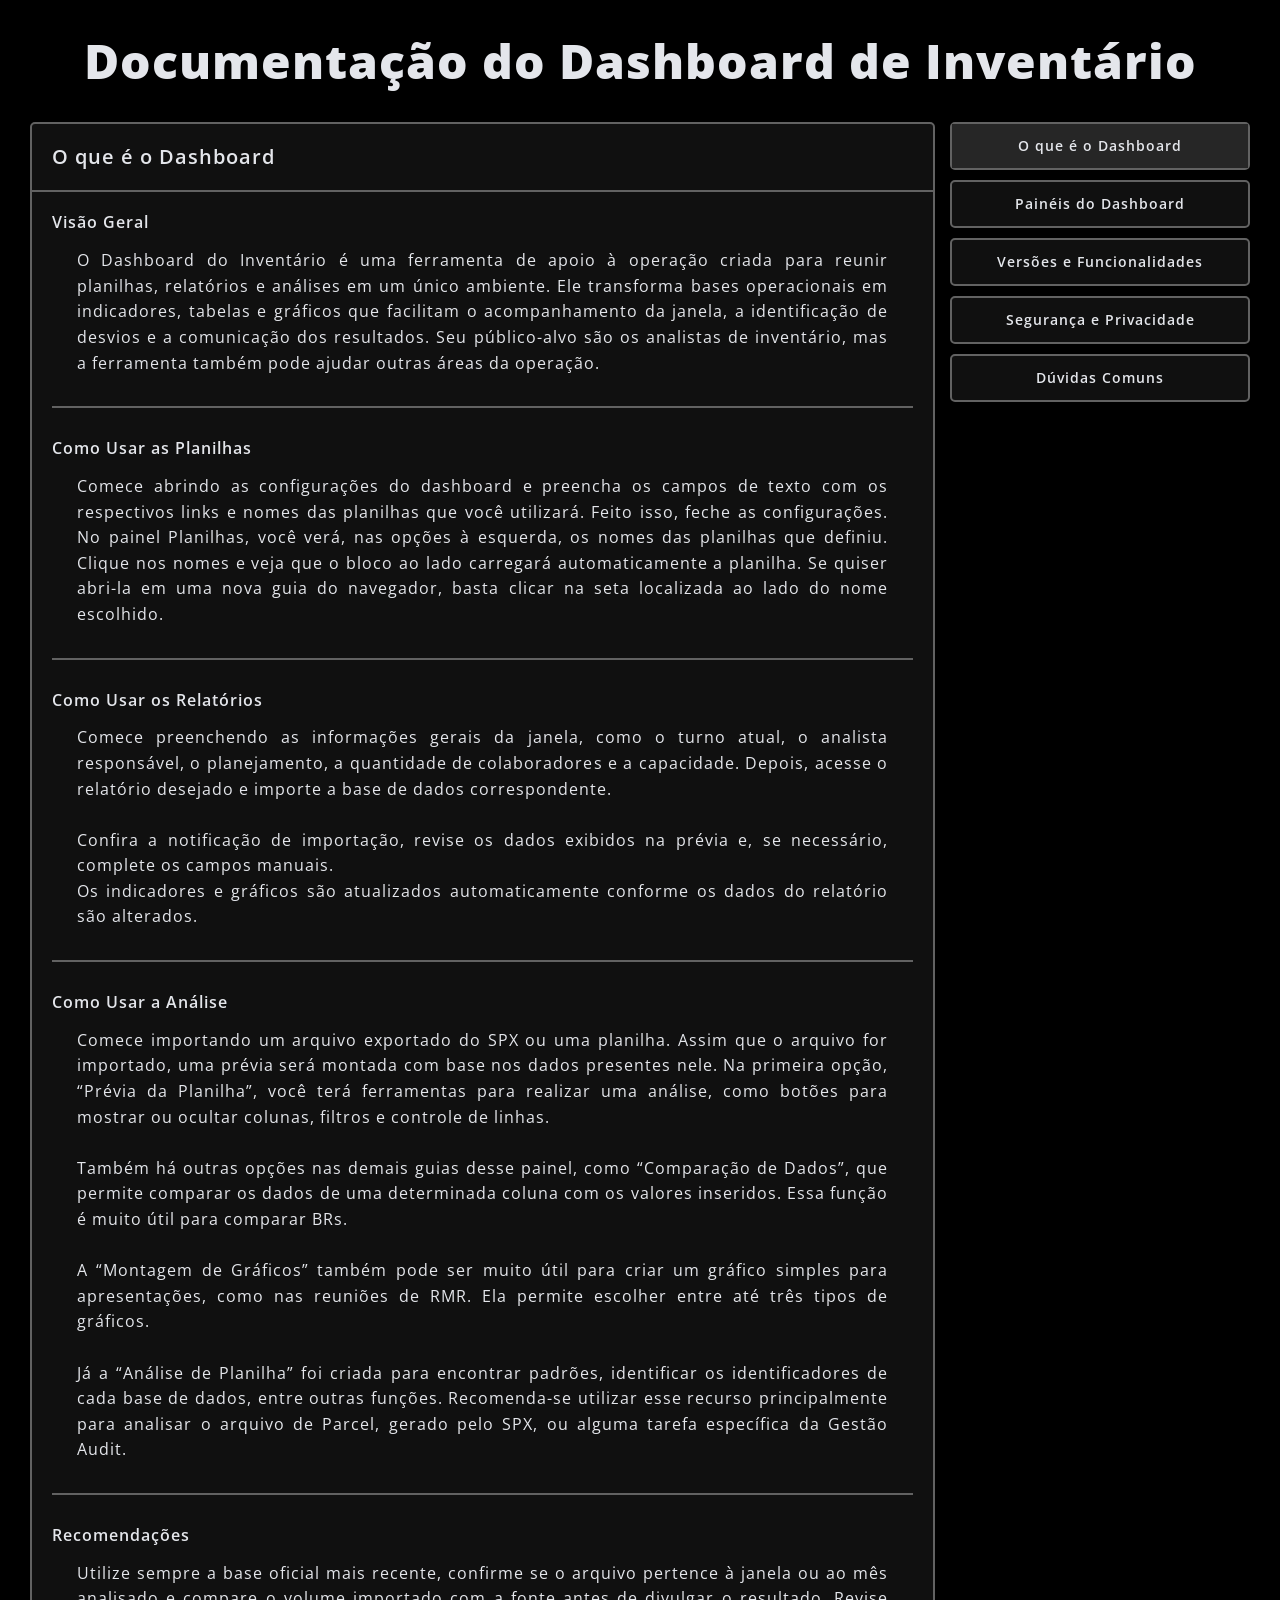
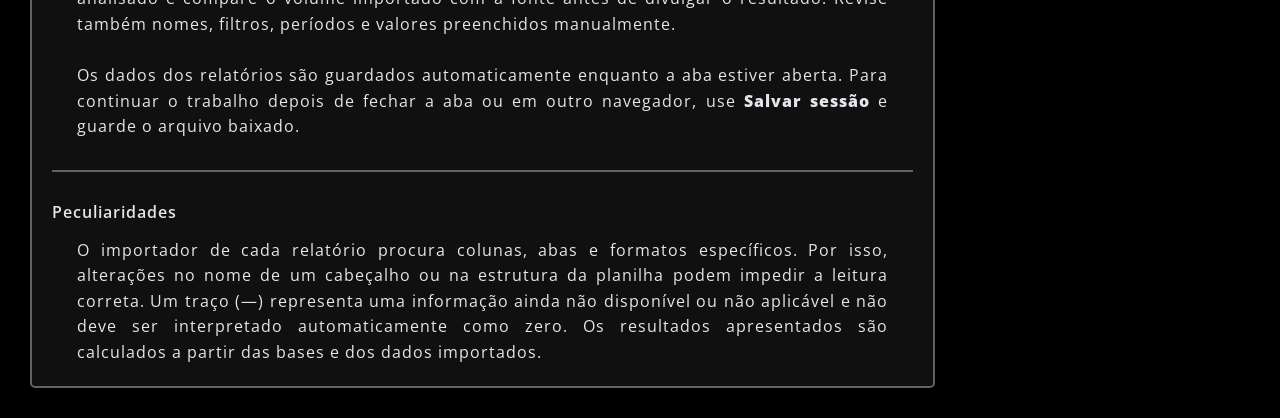
==== commit 3fb89ef2: "update" ====
--- a/docs.html
+++ b/docs.html
@@ -103,7 +103,7 @@
 
                                 <br><br>
 
-                                Para continuar o trabalho em outro momento, salve uma sessão antes de limpar o relatório, atualizar a página ou fechar o navegador.</p>
+                                Os dados dos relatórios são guardados automaticamente enquanto a aba estiver aberta. Para continuar o trabalho depois de fechar a aba ou em outro navegador, use <strong>Salvar sessão</strong> e guarde o arquivo baixado.</p>
                             </div>
 
                             <hr>
@@ -333,7 +333,7 @@
                             <div>
                                 <h4>Os dados podem ser recuperados depois de fechar a página?</h4>
 
-                                <p>Apenas se a sessão tiver sido salva antes do fechamento. A atualização da página, a limpeza de um relatório ou o encerramento do navegador podem descartar informações que ainda não foram exportadas. Salve a sessão sempre que precisar interromper e continuar o trabalho.</p>
+                                <p>Ao recarregar a mesma aba, o dashboard recupera os dados guardados automaticamente. Limpar um relatório também limpa seus dados na sessão da aba. Depois de fechar a aba, use <strong>Importar sessão</strong> com o arquivo de relatórios baixado antes do fechamento.</p>
                             </div>
 
                             <hr>
--- a/css/dashboard-style.css
+++ b/css/dashboard-style.css
@@ -3,12 +3,21 @@
     /* TEMAS DE CORES */
 
     :root {
-        --color-body: #000000;
-        --color-container: #101010;
+
+        /* TEMA PADRÃO */
+
+        --default-color-body: #000000;
+        --default-color-container: #101010;
+        --default-color-border: #626262;
+        --color-body: var(--default-color-body);
+        --color-container: var(--default-color-container);
+        --color-container-input: #101010;
         --color-container-iframe: #fff;
         --color-container-houver: #262626;
         --color-container-focus: #262626;
-        --color-border: #626262;
+        --color-border: var(--default-color-border);
+        --color-chart-base: var(--color-container-focus);
+        --color-chart-empty: var(--color-border);
         --color-text: #e4e6eb;
         --color-table-title: #262626;
         --color-table-th: #262626;
@@ -18,6 +27,198 @@
         --color-gray-p: #a8a9ad;
         --color-progress-bar: #3e3e3e;
         --color-close-button: #8f8d8d;
+
+        /* TEMA ROXO */
+
+        --purple-color-body: #150721;
+        --purple-color-container: #230c36;
+        --purple-color-container-iframe: #fff;
+        --purple-color-container-houver: #35124f;
+        --purple-color-container-focus: #40175f;
+        --purple-color-container-input: #1c082c;
+        --purple-color-border: #8c43c7;
+        --purple-color-text: #e4e6eb;
+        --purple-color-table-title: #461969;
+        --purple-color-table-th: #461969;
+        --purple-color-table-tr: #2d1045;
+        --purple-color-button: #35124f;
+        --purple-color-button-text: #e4e6eb;
+        --purple-color-gray-p: #e4e6eb;
+        --purple-color-progress-bar: #2d1045;
+        --purple-color-close-button: #e4e6eb;
+
+        /* TEMA AZUL */
+
+        --blue-color-body: #050f20;
+        --blue-color-container: #0a1c38;
+        --blue-color-container-iframe: #fff;
+        --blue-color-container-houver: #123565;
+        --blue-color-container-focus: #174381;
+        --blue-color-container-input: #07162e;
+        --blue-color-border: #4279b8;
+        --blue-color-text: #e4e6eb;
+        --blue-color-table-title: #1c4d96;
+        --blue-color-table-th: #1c4d96;
+        --blue-color-table-tr: #10294b;
+        --blue-color-button: #123565;
+        --blue-color-button-text: #e4e6eb;
+        --blue-color-gray-p: #e4e6eb;
+        --blue-color-progress-bar: #10294b;
+        --blue-color-close-button: #e4e6eb;
+
+        /* TEMA VERMELHO */
+
+        --red-color-body: #1a0505;
+        --red-color-container: #330b0d;
+        --red-color-container-input: #250709;
+        --red-color-container-iframe: #fff;
+        --red-color-container-houver: #58171b;
+        --red-color-container-focus: #702027;
+        --red-color-border: #c94955;
+        --red-color-text: #e4e6eb;
+        --red-color-table-title: #8a2730;
+        --red-color-table-th: #8a2730;
+        --red-color-table-tr: #431013;
+        --red-color-button: #58171b;
+        --red-color-button-text: #e4e6eb;
+        --red-color-gray-p: #e4e6eb;
+        --red-color-progress-bar: #431013;
+        --red-color-close-button: #e4e6eb;
+
+        /* TEMA VERDE */
+
+        --green-color-body: #03160c;
+        --green-color-container: #072a18;
+        --green-color-container-input: #051f12;
+        --green-color-container-iframe: #fff;
+        --green-color-container-houver: #0c4829;
+        --green-color-container-focus: #105b34;
+        --green-color-border: #31a66a;
+        --green-color-text: #e4e6eb;
+        --green-color-table-title: #146f3f;
+        --green-color-table-th: #146f3f;
+        --green-color-table-tr: #0a3821;
+        --green-color-button: #0c4829;
+        --green-color-button-text: #e4e6eb;
+        --green-color-gray-p: #e4e6eb;
+        --green-color-progress-bar: #0a3821;
+        --green-color-close-button: #e4e6eb;
+
+        /* TEMA ROSA */
+
+        --pink-color-body: #1b0712;
+        --pink-color-container: #300e22;
+        --pink-color-container-input: #240a19;
+        --pink-color-container-iframe: #fff;
+        --pink-color-container-houver: #551b3e;
+        --pink-color-container-focus: #6b2450;
+        --pink-color-border: #d35a9d;
+        --pink-color-text: #e4e6eb;
+        --pink-color-table-title: #813061;
+        --pink-color-table-th: #813061;
+        --pink-color-table-tr: #40132e;
+        --pink-color-button: #551b3e;
+        --pink-color-button-text: #e4e6eb;
+        --pink-color-gray-p: #e4e6eb;
+        --pink-color-progress-bar: #40132e;
+        --pink-color-close-button: #e4e6eb;
+    }
+
+    /* O TEMA ALTERA AS VARIÁVEIS COMPARTILHADAS POR TODOS OS COMPONENTES. */
+
+    :root[data-theme="red"] {
+        --color-body: var(--red-color-body);
+        --color-container: var(--red-color-container);
+        --color-container-iframe: var(--red-color-container-iframe);
+        --color-container-houver: var(--red-color-container-houver);
+        --color-container-focus: var(--red-color-container-focus);
+        --color-container-input: var(--red-color-container-input);
+        --color-border: var(--red-color-border);
+        --color-text: var(--red-color-text);
+        --color-table-title: var(--red-color-table-title);
+        --color-table-th: var(--red-color-table-th);
+        --color-table-tr: var(--red-color-table-tr);
+        --color-button: var(--red-color-button);
+        --color-button-text: var(--red-color-button-text);
+        --color-gray-p: var(--red-color-gray-p);
+        --color-progress-bar: var(--red-color-progress-bar);
+        --color-close-button: var(--red-color-close-button);
+    }
+
+    :root[data-theme="blue"] {
+        --color-body: var(--blue-color-body);
+        --color-container: var(--blue-color-container);
+        --color-container-iframe: var(--blue-color-container-iframe);
+        --color-container-houver: var(--blue-color-container-houver);
+        --color-container-focus: var(--blue-color-container-focus);
+        --color-container-input: var(--blue-color-container-input);
+        --color-border: var(--blue-color-border);
+        --color-text: var(--blue-color-text);
+        --color-table-title: var(--blue-color-table-title);
+        --color-table-th: var(--blue-color-table-th);
+        --color-table-tr: var(--blue-color-table-tr);
+        --color-button: var(--blue-color-button);
+        --color-button-text: var(--blue-color-button-text);
+        --color-gray-p: var(--blue-color-gray-p);
+        --color-progress-bar: var(--blue-color-progress-bar);
+        --color-close-button: var(--blue-color-close-button);
+    }
+
+    :root[data-theme="green"] {
+        --color-body: var(--green-color-body);
+        --color-container: var(--green-color-container);
+        --color-container-iframe: var(--green-color-container-iframe);
+        --color-container-houver: var(--green-color-container-houver);
+        --color-container-focus: var(--green-color-container-focus);
+        --color-container-input: var(--green-color-container-input);
+        --color-border: var(--green-color-border);
+        --color-text: var(--green-color-text);
+        --color-table-title: var(--green-color-table-title);
+        --color-table-th: var(--green-color-table-th);
+        --color-table-tr: var(--green-color-table-tr);
+        --color-button: var(--green-color-button);
+        --color-button-text: var(--green-color-button-text);
+        --color-gray-p: var(--green-color-gray-p);
+        --color-progress-bar: var(--green-color-progress-bar);
+        --color-close-button: var(--green-color-close-button);
+    }
+
+    :root[data-theme="pink"] {
+        --color-body: var(--pink-color-body);
+        --color-container: var(--pink-color-container);
+        --color-container-iframe: var(--pink-color-container-iframe);
+        --color-container-houver: var(--pink-color-container-houver);
+        --color-container-focus: var(--pink-color-container-focus);
+        --color-container-input: var(--pink-color-container-input);
+        --color-border: var(--pink-color-border);
+        --color-text: var(--pink-color-text);
+        --color-table-title: var(--pink-color-table-title);
+        --color-table-th: var(--pink-color-table-th);
+        --color-table-tr: var(--pink-color-table-tr);
+        --color-button: var(--pink-color-button);
+        --color-button-text: var(--pink-color-button-text);
+        --color-gray-p: var(--pink-color-gray-p);
+        --color-progress-bar: var(--pink-color-progress-bar);
+        --color-close-button: var(--pink-color-close-button);
+    }
+
+    :root[data-theme="purple"] {
+        --color-body: var(--purple-color-body);
+        --color-container: var(--purple-color-container);
+        --color-container-iframe: var(--purple-color-container-iframe);
+        --color-container-houver: var(--purple-color-container-houver);
+        --color-container-focus: var(--purple-color-container-focus);
+        --color-container-input: var(--purple-color-container-input);
+        --color-border: var(--purple-color-border);
+        --color-text: var(--purple-color-text);
+        --color-table-title: var(--purple-color-table-title);
+        --color-table-th: var(--purple-color-table-th);
+        --color-table-tr: var(--purple-color-table-tr);
+        --color-button: var(--purple-color-button);
+        --color-button-text: var(--purple-color-button-text);
+        --color-gray-p: var(--purple-color-gray-p);
+        --color-progress-bar: var(--purple-color-progress-bar);
+        --color-close-button: var(--purple-color-close-button);
     }
 
     /* DOCUMENTO */
@@ -42,6 +243,10 @@
         }
 
     /* TIPOGRAFIA */
+
+        canvas {
+            font-family: 'Open Sans', sans-serif;
+        }
 
         h1, .h1, h2, .h2, h3, .h3, h4, .h4, h5, .h5, h6, .h6 {
             color: var(--color-text);
@@ -221,7 +426,7 @@
         }
         table tfoot {
             background: var(--color-container);
-            color: var(--color-body);
+            color: var(--color-text);
         }
         table thead tr, table tfoot tr {
             background: transparent;
@@ -265,10 +470,10 @@
             text-align: center;
             font-size: 1rem;
             line-height: 1.5;
-            box-shadow: inset 0 1px 2px var(--color-container);
+            box-shadow: inset 0 1px 2px var(--color-container-input);
             border-radius: 5px;
             color: var(--color-text);
-            background-color: var(--color-container);
+            background-color: var(--color-container-input);
             border: 1px solid var(--color-border);
             height: 50px;
             letter-spacing: 1px;
@@ -293,7 +498,7 @@
             transition: background-color 0s;
         }
         select:disabled {
-            background-color: var(--color-container);
+            background-color: var(--color-container-input);
             cursor: not-allowed;
         }
         select::-ms-expand {
@@ -321,7 +526,7 @@
             box-shadow: none;
             border-radius: 5px;
             color: var(--color-text);
-            background-color: var(--color-container);
+            background-color: var(--color-container-input);
             border: 1px solid var(--color-border);
             letter-spacing: 1px;
             padding: 10px;
@@ -432,7 +637,7 @@
                 transition: all 0.3s;
             }
             .button:not(:disabled):hover, .button:not(:disabled):focus {
-                color: var(--color-body);
+                color: var(--color-button-text);
                 background-color: var(--color-button);
                 border-radius: 5px;
                 top: 2px;
@@ -467,10 +672,11 @@
                 text-align: center;
                 cursor: pointer;
                 letter-spacing: 1px;
-                border: 2px solid var(--color-button);
-                color: var(--color-button);
+                border: 2px solid var(--color-border);
+                color: var(--color-text);
                 font-family: 'Open Sans', sans-serif;
                 font-weight: 600;
+
             }
             .link-button:last-of-type {
                 margin-right: 0px;
@@ -558,6 +764,18 @@
 
 /* BARRAS DE ROLAGEM */
 
+    html::-webkit-scrollbar {
+        width: 8px;
+        height: 8px;
+    }
+    html::-webkit-scrollbar-track {
+        background-color: var(--color-body);
+    }
+    html::-webkit-scrollbar-thumb {
+        background-color: var(--color-border);
+        border-radius: 5px;
+    }
+
     .select2-results__options::-webkit-scrollbar-track,
     .main-structure #spreadsheets .tabs::-webkit-scrollbar-track,
     #statisticsVisibleColumns::-webkit-scrollbar-track,
@@ -652,7 +870,7 @@
             right: 100%;
             width: 100%;
             height: 5px;
-            background: var(--color-button);
+            background: var(--color-border);
         }
 
 /* CAIXA DE NOTIFICAÇÕES */
@@ -725,7 +943,7 @@
 
     .select2-container .select2-selection--single {
         display: block;
-        height: 40px;
+        height: 43px;
         cursor: pointer;
         user-select: none;
         -webkit-user-select: none;
@@ -743,7 +961,7 @@
     .select2-container--default
     .select2-selection--single {
         color: var(--color-text);
-        background-color: var(--color-container);
+        background-color: var(--color-container-input);
         border: 1px solid var(--color-border);
         border-radius: 5px;
         outline: none;
@@ -757,9 +975,11 @@
         padding: 0 30px 0 10px;
         color: var(--color-text);
         font-family: inherit;
-        font-size: 13px;
-        line-height: 40px;
+        font-size: 14px;
+        line-height: 42px;
         letter-spacing: 1px;
+        font-family: 'Open Sans', sans-serif;
+        font-weight: 400;
     }
     .select2-container--default
     .select2-selection--single
@@ -801,7 +1021,7 @@
         .select2-results__option--selected
     ) {
         color: var(--color-text);
-        background-color: var(--color-container-focus);
+        background-color: var(--color-container-houver);
     }
 
     /* GARANTE QUE A SELECIONADA MANTENHA SUA COR */
@@ -831,7 +1051,7 @@
         position: absolute;
         top: 50%;
         left: 50%;
-        margin-top: -2px;
+        margin-top: -1px;
         margin-left: -4px;
         border-color: var(--color-gray-p) transparent transparent;
         border-style: solid;
@@ -872,7 +1092,7 @@
 
     .select2-container--default.select2-container--disabled
     .select2-selection--single {
-        background-color: var(--color-container);
+        background-color: var(--color-container-input);
         cursor: default;
         opacity: 0.5;
     }
@@ -925,7 +1145,7 @@
         margin: 0;
         padding: 7px 10px;
         color: var(--color-text);
-        background-color: var(--color-container);
+        background-color: var(--color-container-input);
         border: 1px solid var(--color-border);
         border-radius: 3px;
         box-shadow: none;
@@ -937,7 +1157,7 @@
     .select2-search__field:focus {
         color: var(--color-text);
         background-color: var(--color-container-focus);
-        border-color: var(--color-gray-p);
+        border-color: var(--color-border);
         box-shadow: none;
     }
     .select2-search--dropdown
@@ -964,11 +1184,13 @@
         padding: 7px 12px;
         color: var(--color-text);
         font-family: inherit;
-        font-size: 12px;
-        letter-spacing: 0.5px;
+        font-size: 13px;
+        letter-spacing: 1px;
         cursor: pointer;
         user-select: none;
         -webkit-user-select: none;
+        font-family: 'Open Sans', sans-serif;
+        font-weight: 400;
     }
     .select2-container--default
     .select2-results__option--disabled {
@@ -998,7 +1220,7 @@
 
 .checkbox {
     flex: 0 0 40px;
-    height: 40px;
+    height: 43px;
     position: relative;
     outline: 0;
     font-size: 0.875rem;
@@ -1011,20 +1233,20 @@
 }
 .checkbox > label {
     position: relative;
-    width: 39px;
-    height: 38px;
+    width: 43px;
+    height: 43px;
     transition: all 0s;
     border-radius: 3px;
-    background-color: var(--color-container);
+    background-color: var(--color-container-input);
     border: 1px solid var(--color-border);
 }
 .checkbox > label::after {
     position: absolute;
     display: block;
-    width: 39px;
-    height: 38px;
+    width: 43px;
+    height: 43px;
     padding: 2px 0px 0 1px;
-    top: 0px;
+    top: 2px;
     left: 0px;
     background: none;
     border-radius: 0;
@@ -1078,6 +1300,14 @@
         height: 80px;
         margin-right: 15px;
     }
+    #dashboardSpreadsheetPresetLogo {
+        cursor: pointer;
+        user-select: none;
+    }
+    #dashboardSpreadsheetPresetLogo:focus-visible {
+        outline: 2px solid var(--color-border);
+        outline-offset: 3px;
+    }
     .main-menu > .flex-box-between > div h3,
     .main-menu > .flex-box-between > div p {
         margin: 0;
@@ -1241,6 +1471,7 @@
     display: grid;
     grid-template-columns: repeat(auto-fit, minmax(228px, 1fr));
     align-items: center;
+    row-gap: 15px;
 }
 footer > div > div {
     display: flex;
@@ -1252,6 +1483,12 @@
 footer > div > div:last-of-type {
     border-right: none;
 }
+footer > div > div[hidden] {
+    display: none;
+}
+footer > div > div.footer-last-visible {
+    border-right: none;
+}
 
 /* PAINEL DROPDOWN */
 
@@ -1279,10 +1516,10 @@
     .thumbnail {
         display: inline-block;
         max-width: 100%;
-        border: solid 4px var(--color-text);
-        border-radius: 0;
+        border: solid 4px var(--color-border);
         box-shadow: 0 0 0 1px rgba(10, 10, 10, 0.2);
         line-height: 0;
+        border-radius: 3px;
     }
     a.thumbnail {
         transition: box-shadow 200ms ease-out;
@@ -1314,7 +1551,7 @@
     .breadcrumbs li {
         float: left;
         font-size: 16px;
-        color: var(--color-body);
+        color: var(--color-text);
         cursor: default;
     }
     .breadcrumbs li:not(:last-child)::after {
@@ -1393,9 +1630,7 @@
         text-align: center;
     }
     .reveal p {
-        width: 404px;
         text-align: center;
-        margin: 0 auto;
     }
     .reveal .close-button {
         position: absolute;
@@ -1472,9 +1707,36 @@
 
     /*  */
 
-    #settings {
-        padding: 0px !important;
-        overflow-y: hidden !important;
+    #reverseImportTypeModal {
+        padding: 0;
+        max-width: 560px;
+    }
+    #reverseImportTypeFileName {
+        width: 100%;
+        margin-bottom: 20px;
+        overflow-wrap: anywhere;
+    }
+    #reverseImportTypeForm fieldset {
+        display: grid;
+        grid-template-columns: repeat(auto-fit, minmax(112px, 1fr));
+        gap: 12px;
+        border: 0;
+        margin: 0 0 25px;
+        padding: 0;
+    }
+    #reverseImportTypeForm legend {
+        margin-bottom: 15px;
+    }
+    #reverseImportTypeForm label {
+        display: flex;
+        align-items: center;
+        gap: 10px;
+        cursor: pointer;
+        justify-content: center;
+    }
+    #reverseImportTypeForm input[type="radio"] {
+        margin: 0;
+        accent-color: #3F51B5;
     }
     .reveal .title {
         display: flex;
@@ -1547,4 +1809,4 @@
     }
     .reveal #another-links > div > div {
         width: 100%;
-    }+    }
